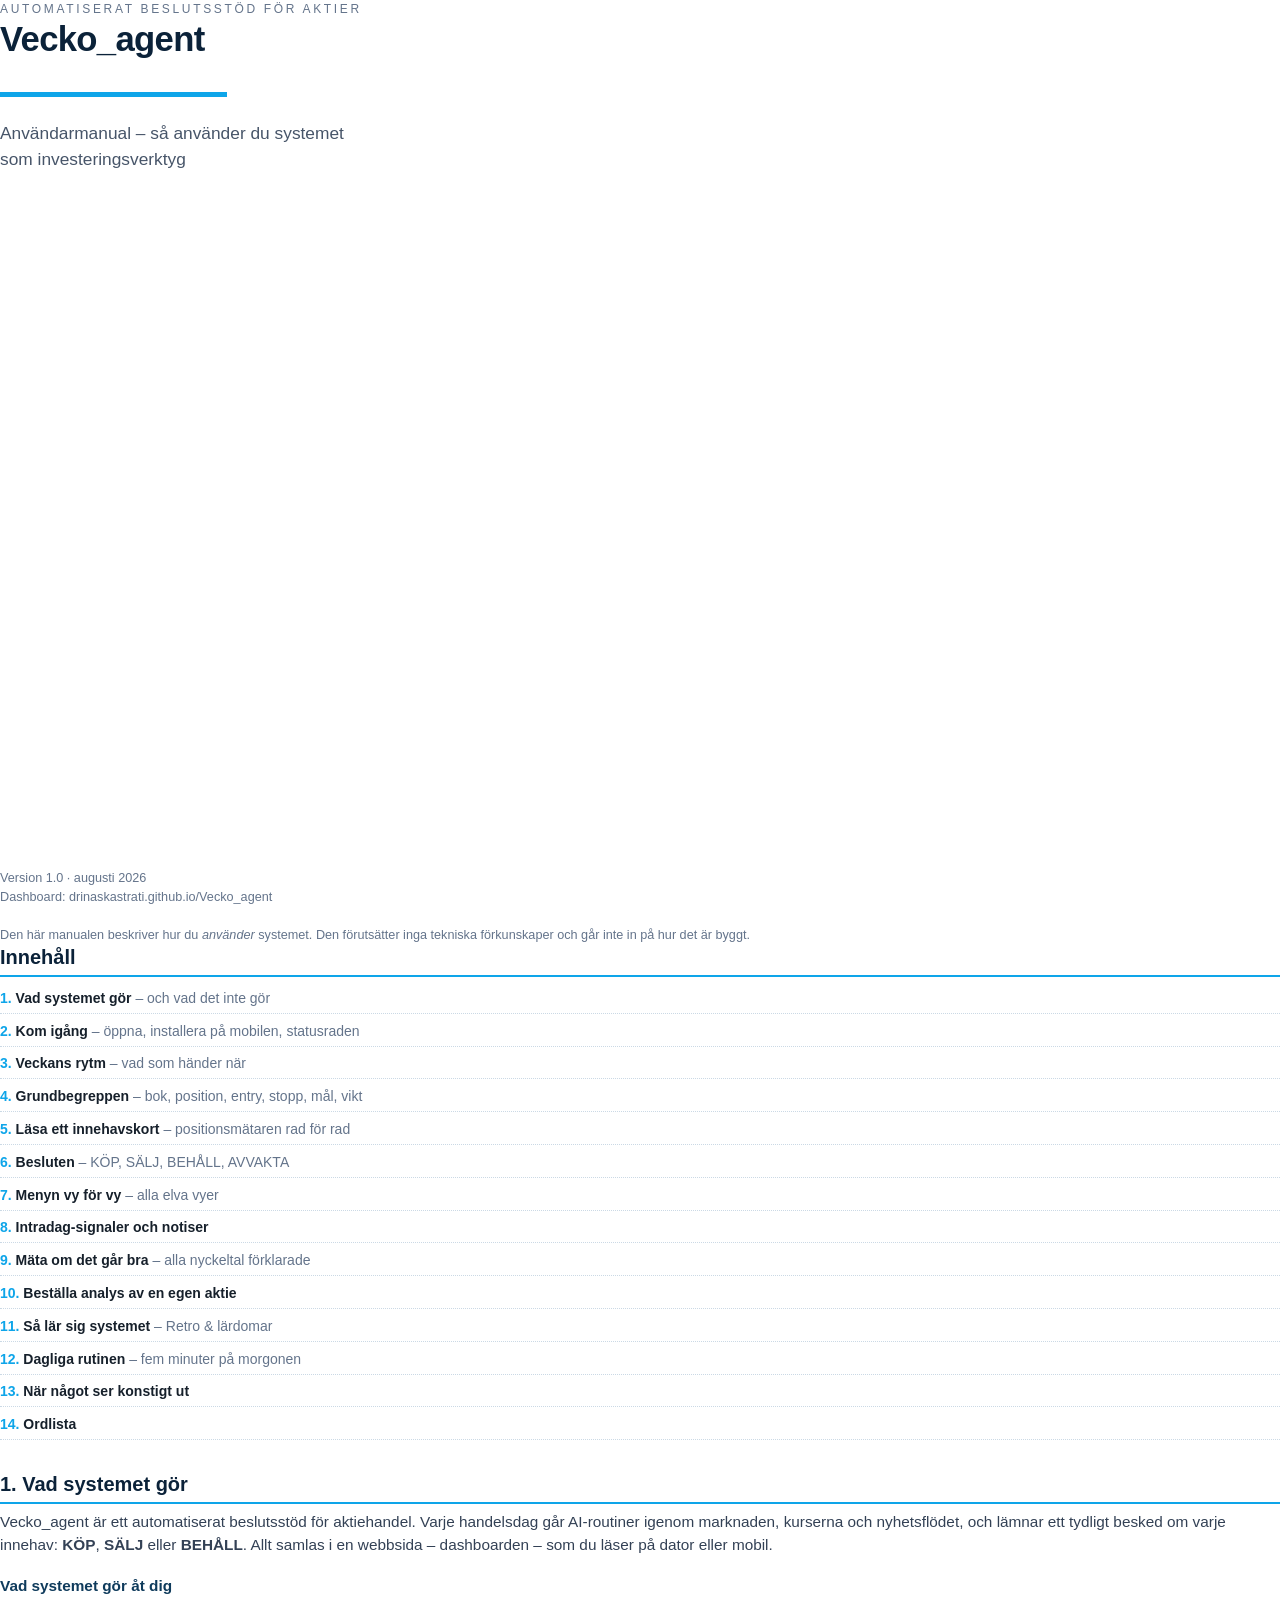
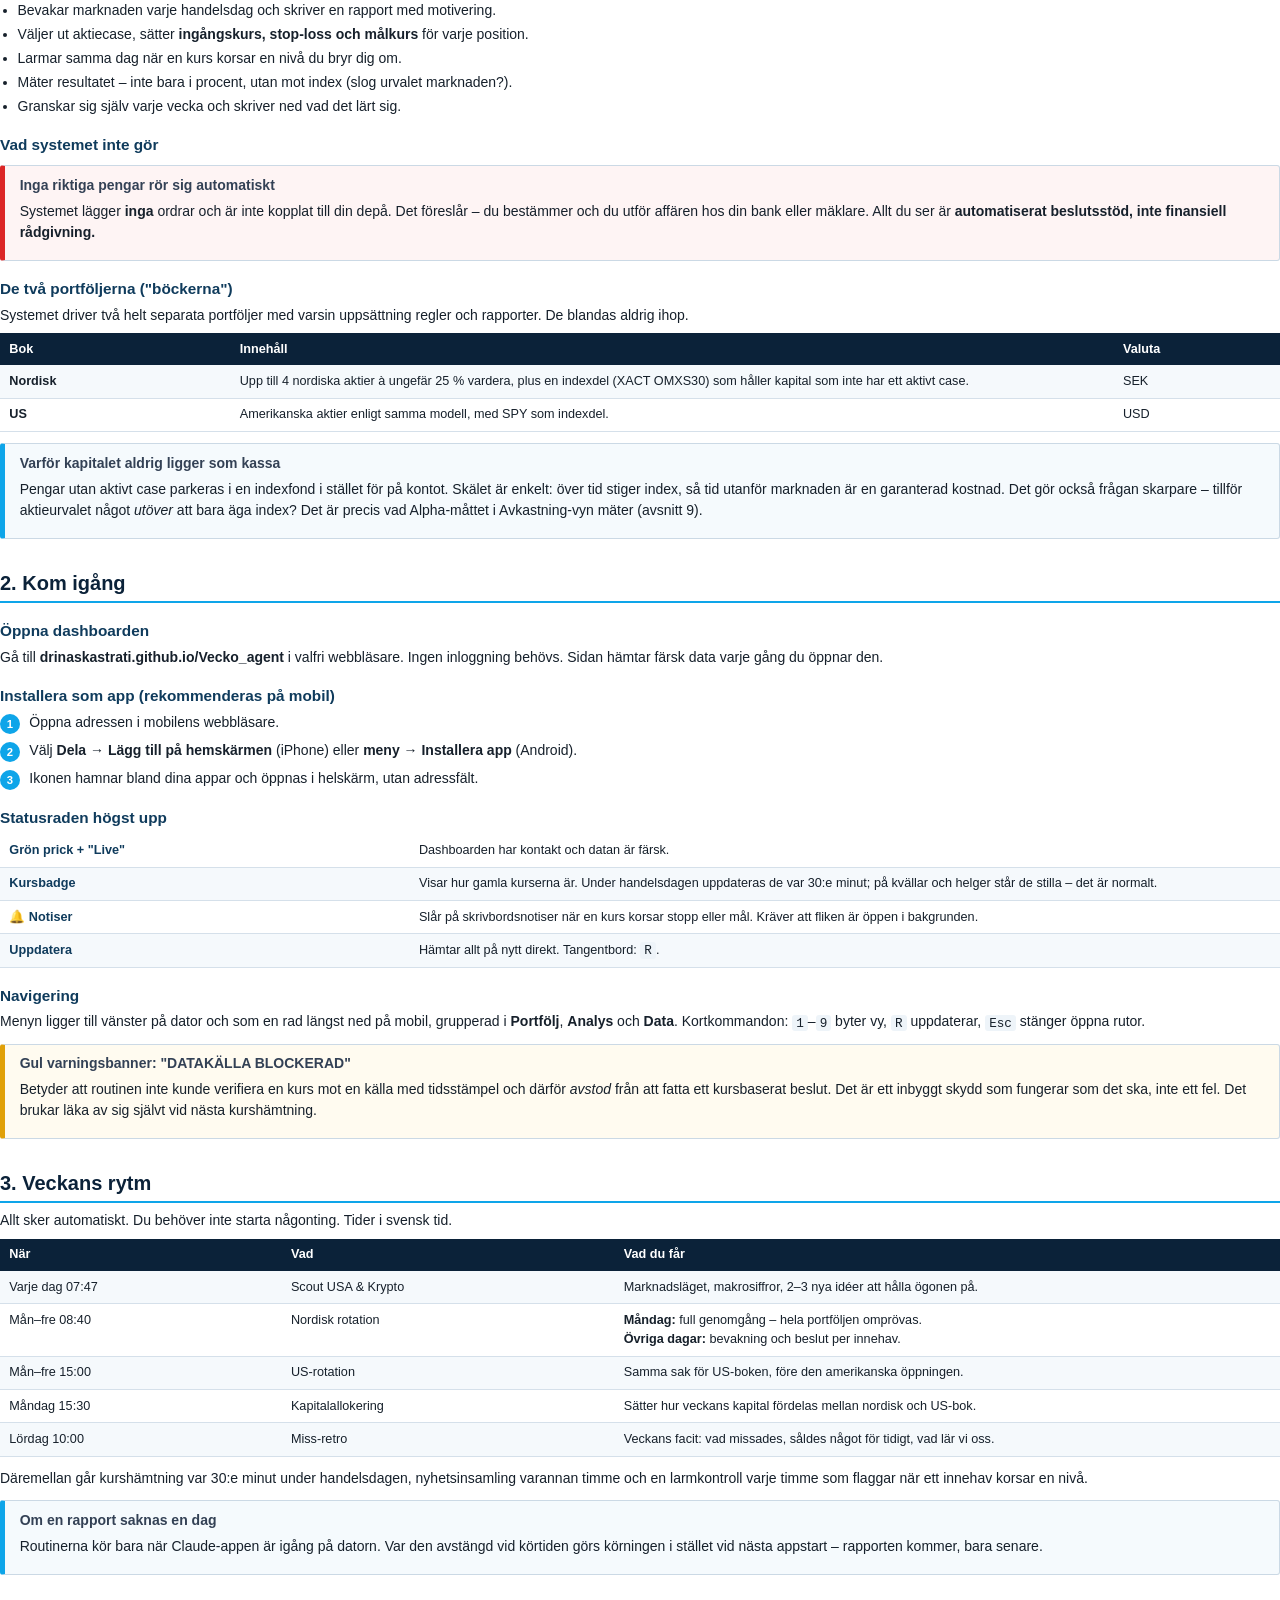
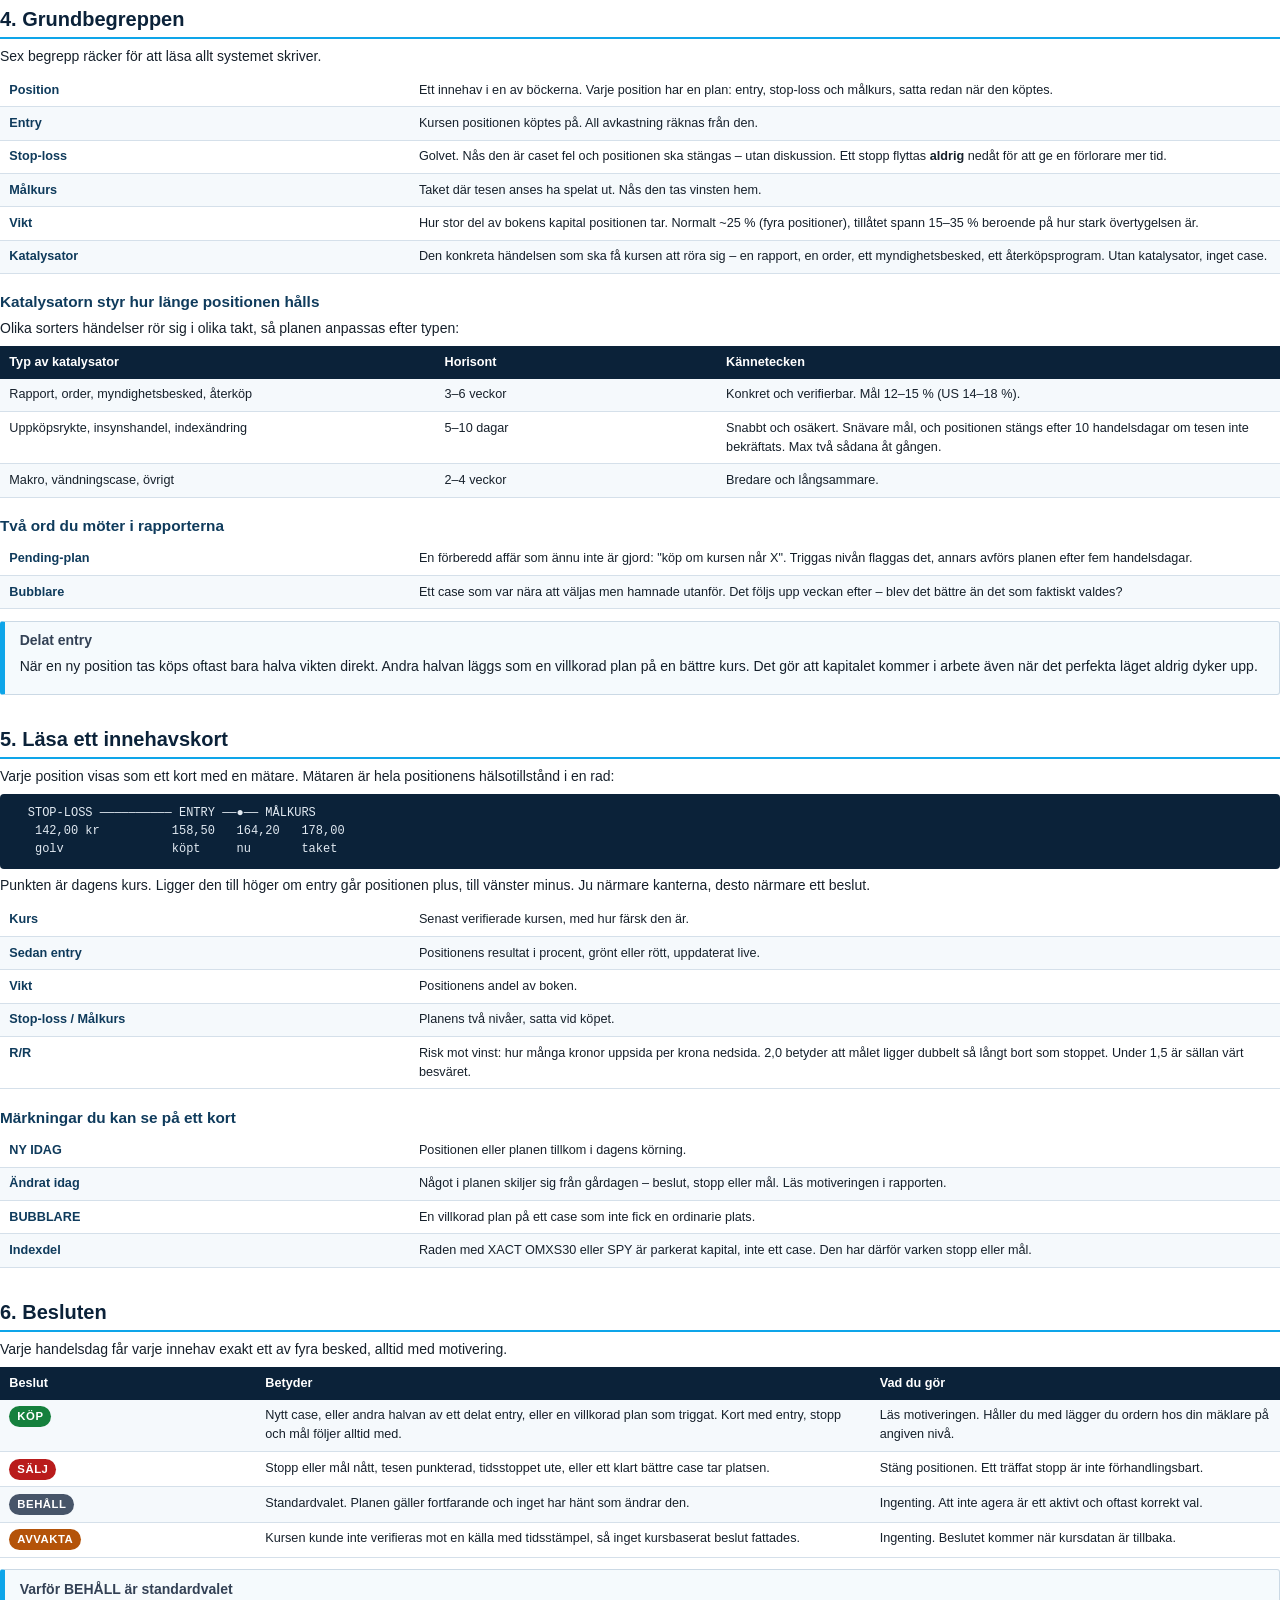
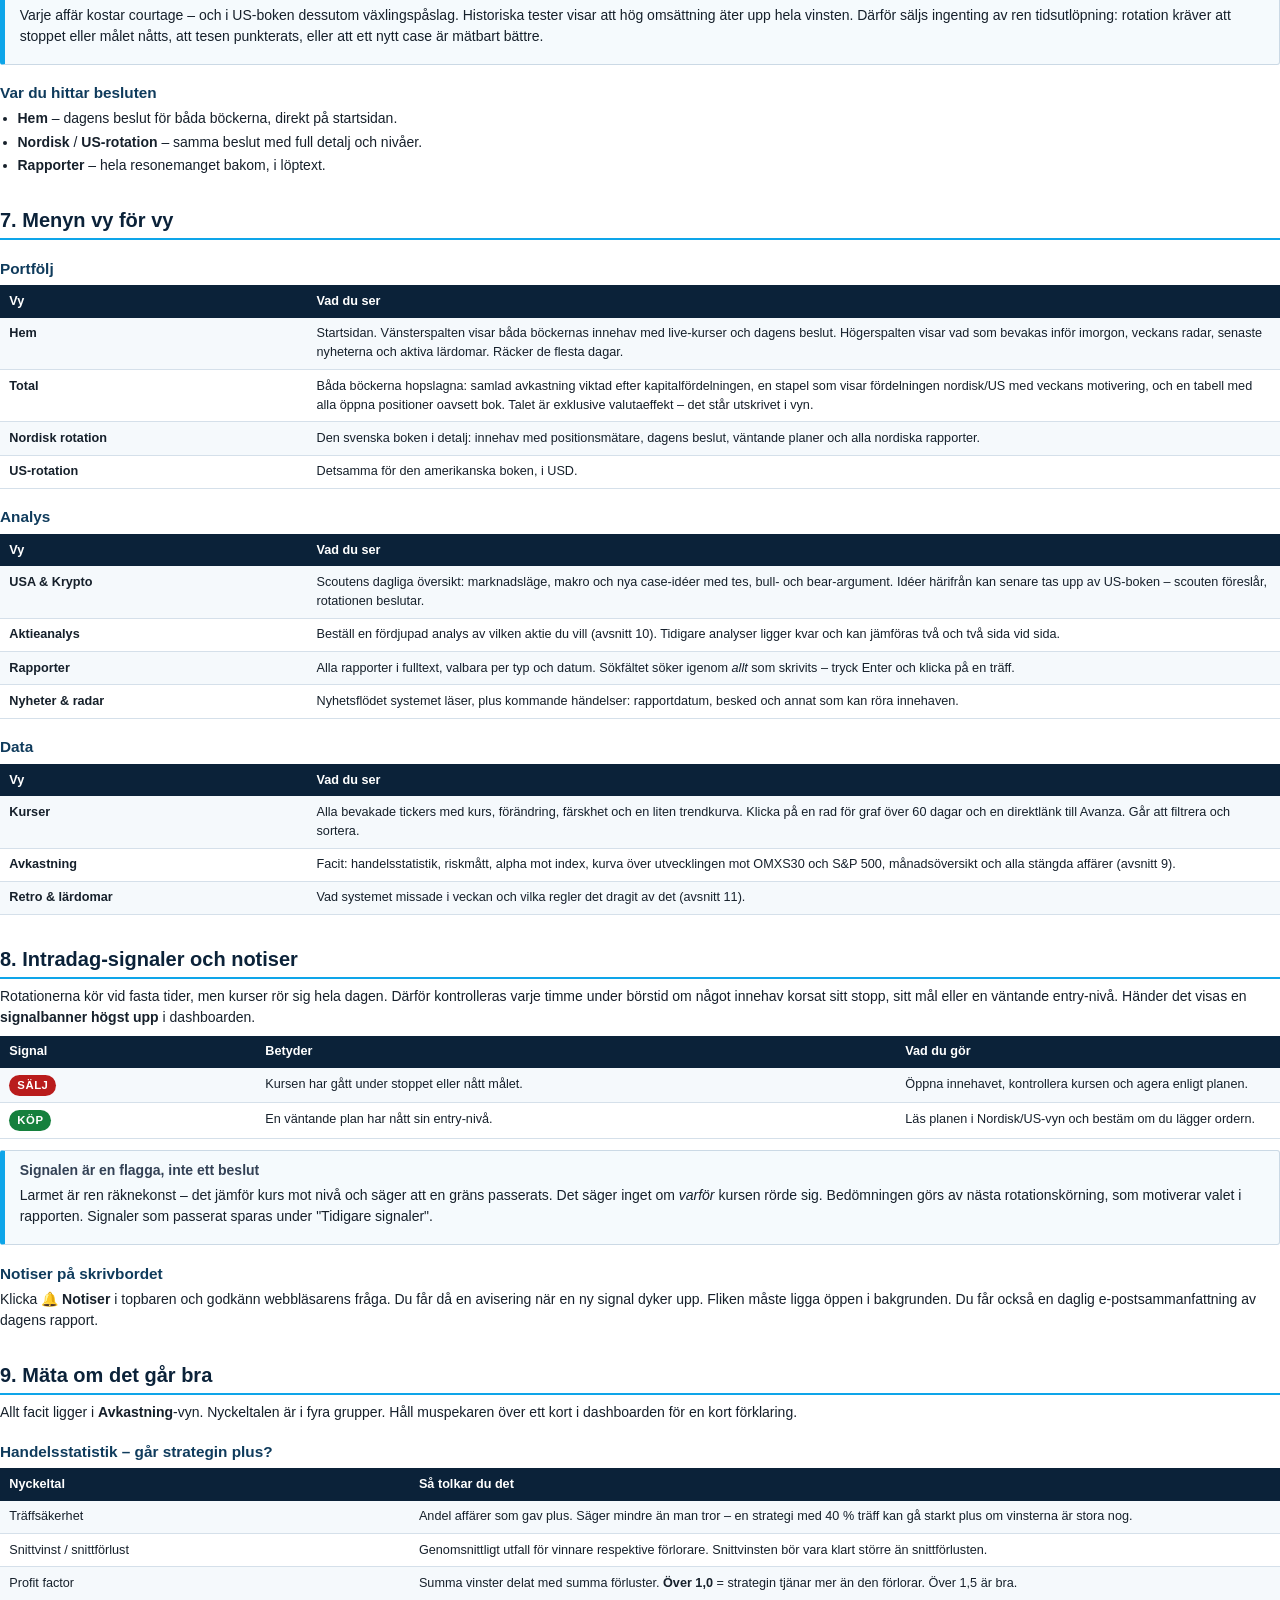
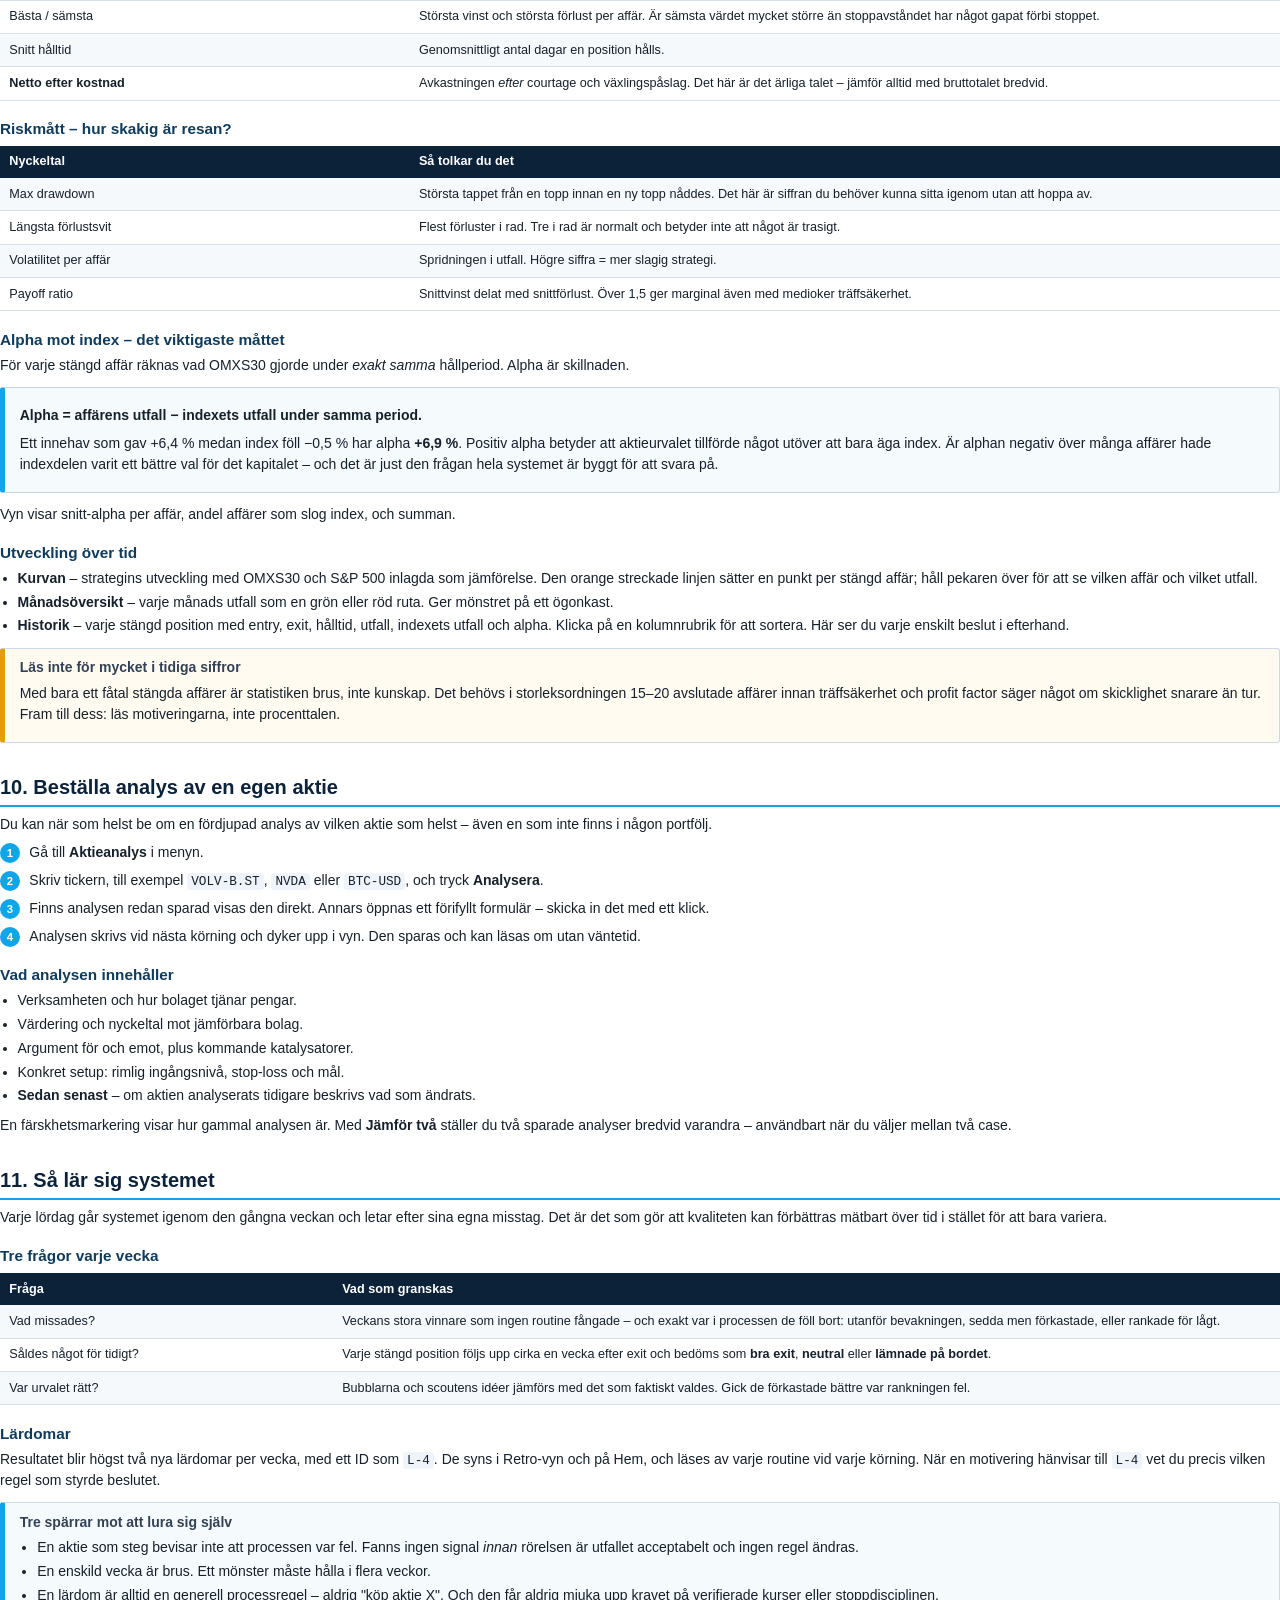
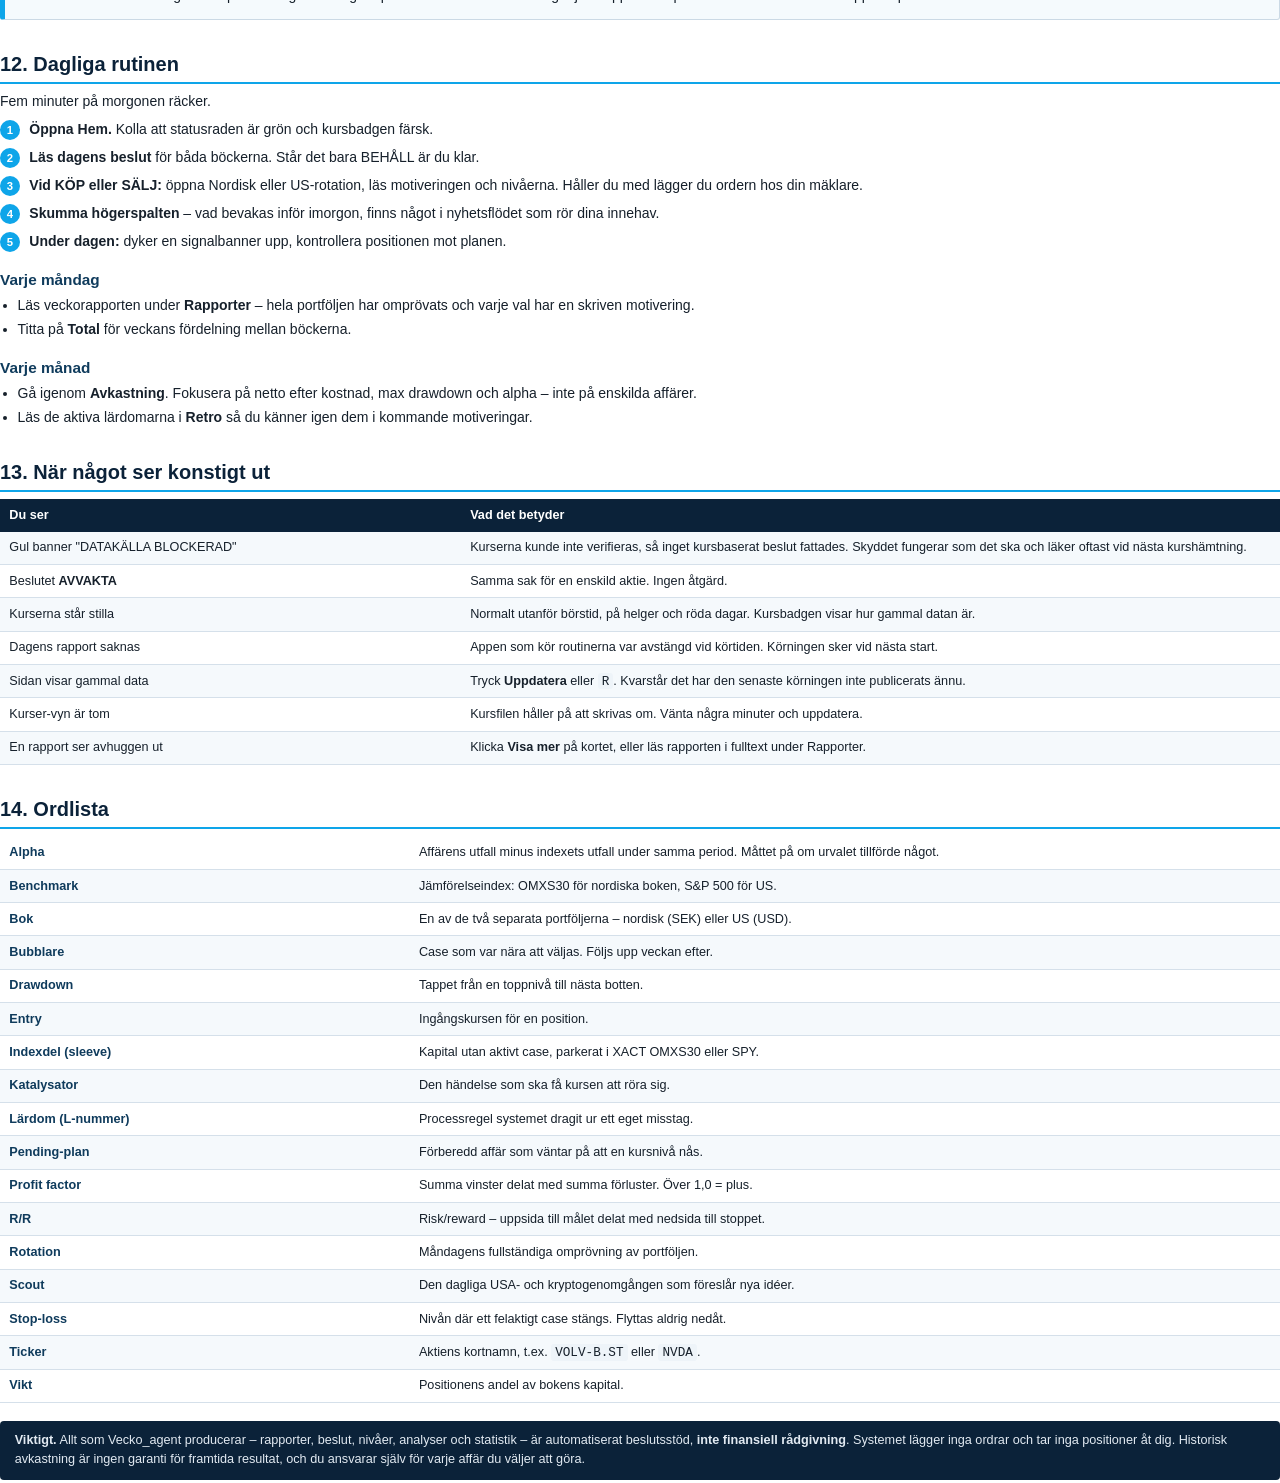
==== Anvandarmanual.html @ be5b5b2d "Uppdatering via Cowork 2026-08-02  0:34:40,43" ====
<!DOCTYPE html>
<html lang="sv">
<head>
<meta charset="utf-8"/>
<title>Vecko_agent – Användarmanual</title>
<style>
  @page { size: A4; margin: 18mm 16mm 16mm 16mm; }
  * { box-sizing: border-box; }
  html { -webkit-print-color-adjust: exact; print-color-adjust: exact; }
  body{
    font-family: "Segoe UI", "Helvetica Neue", Arial, sans-serif;
    font-size: 10.5pt; line-height: 1.5; color:#16202B; margin:0;
  }
  h1,h2,h3,h4{ color:#0B2239; line-height:1.25; margin:0 0 .35em; }
  h1{ font-size:26pt; letter-spacing:-.5pt; }
  h2{ font-size:15pt; margin-top:1.6em; padding-bottom:.25em; border-bottom:2px solid #0EA5E9; }
  h3{ font-size:11.5pt; margin-top:1.2em; color:#0F3B5C; }
  h4{ font-size:10.5pt; margin-top:1em; color:#334155; }
  p{ margin:.45em 0; }
  ul,ol{ margin:.4em 0 .6em; padding-left:1.25em; }
  li{ margin:.2em 0; }
  code{ font-family:"Consolas","SF Mono",monospace; font-size:9.5pt; background:#EEF4F9; padding:.5pt 3pt; border-radius:3px; }
  table{ width:100%; border-collapse:collapse; margin:.6em 0 .9em; font-size:9.5pt; }
  th,td{ text-align:left; vertical-align:top; padding:5pt 7pt; border-bottom:.6pt solid #D5E0EA; }
  th{ background:#0B2239; color:#fff; font-weight:600; border-bottom:none; }
  tbody tr:nth-child(even){ background:#F5F9FC; }
  .lead{ font-size:11.5pt; color:#334155; }
  .brk{ page-break-before: always; }
  h2,h3,h4{ page-break-after: avoid; }
  table,ul,ol,.box,.card{ page-break-inside: avoid; }
  .box{ border:.8pt solid #CBD9E5; border-left:4pt solid #0EA5E9; background:#F5FAFD;
        padding:8pt 11pt; margin:.8em 0; border-radius:3px; }
  .box.warn{ border-left-color:#E0A008; background:#FFFBF0; }
  .box.stop{ border-left-color:#DC2626; background:#FEF4F4; }
  .box h4{ margin-top:0; }
  .tag{ display:inline-block; font-size:8.5pt; font-weight:700; letter-spacing:.4pt;
        padding:1.5pt 6pt; border-radius:9pt; color:#fff; }
  .t-buy{ background:#15803D; } .t-sell{ background:#B91C1C; }
  .t-hold{ background:#475569; } .t-wait{ background:#B45309; }
  .cover{ height:250mm; display:flex; flex-direction:column; justify-content:center; }
  .cover .rule{ width:60mm; height:4pt; background:#0EA5E9; margin:14pt 0 18pt; }
  .cover .sub{ font-size:13pt; color:#475569; }
  .cover .meta{ margin-top:auto; font-size:9.5pt; color:#64748B; }
  .toc ol{ list-style:none; padding-left:0; counter-reset:sec; }
  .toc li{ counter-increment:sec; padding:3pt 0; border-bottom:.5pt dotted #CBD9E5; }
  .toc li::before{ content:counter(sec) ". "; color:#0EA5E9; font-weight:700; }
  .toc .desc{ color:#64748B; }
  .meter{ font-family:"Consolas",monospace; font-size:9pt; background:#0B2239; color:#E2EAF2;
          padding:8pt 10pt; border-radius:4px; white-space:pre; overflow:hidden; }
  .kv td:first-child{ width:32%; font-weight:600; color:#0F3B5C; }
  .small{ font-size:9pt; color:#64748B; }
  .disc{ margin-top:1.4em; padding:8pt 11pt; background:#0B2239; color:#E2EAF2; border-radius:4px; font-size:9.5pt; }
  .steps{ counter-reset:st; list-style:none; padding-left:0; }
  .steps li{ counter-increment:st; position:relative; padding-left:22pt; margin:.5em 0; }
  .steps li::before{ content:counter(st); position:absolute; left:0; top:1pt;
        width:15pt; height:15pt; border-radius:50%; background:#0EA5E9; color:#fff;
        font-size:8.5pt; font-weight:700; text-align:center; line-height:15pt; }
</style>
</head>
<body>

<section class="cover">
  <div class="small" style="letter-spacing:2pt;text-transform:uppercase">Automatiserat beslutsstöd för aktier</div>
  <h1>Vecko_agent</h1>
  <div class="rule"></div>
  <div class="sub">Användarmanual – så använder du systemet<br/>som investeringsverktyg</div>
  <div class="meta">
    Version 1.0 · augusti 2026<br/>
    Dashboard: drinaskastrati.github.io/Vecko_agent<br/><br/>
    Den här manualen beskriver hur du <em>använder</em> systemet. Den förutsätter inga
    tekniska förkunskaper och går inte in på hur det är byggt.
  </div>
</section>

<section class="brk toc">
<h2 style="margin-top:0">Innehåll</h2>
<ol>
  <li><b>Vad systemet gör</b> <span class="desc">– och vad det inte gör</span></li>
  <li><b>Kom igång</b> <span class="desc">– öppna, installera på mobilen, statusraden</span></li>
  <li><b>Veckans rytm</b> <span class="desc">– vad som händer när</span></li>
  <li><b>Grundbegreppen</b> <span class="desc">– bok, position, entry, stopp, mål, vikt</span></li>
  <li><b>Läsa ett innehavskort</b> <span class="desc">– positionsmätaren rad för rad</span></li>
  <li><b>Besluten</b> <span class="desc">– KÖP, SÄLJ, BEHÅLL, AVVAKTA</span></li>
  <li><b>Menyn vy för vy</b> <span class="desc">– alla elva vyer</span></li>
  <li><b>Intradag-signaler och notiser</b></li>
  <li><b>Mäta om det går bra</b> <span class="desc">– alla nyckeltal förklarade</span></li>
  <li><b>Beställa analys av en egen aktie</b></li>
  <li><b>Så lär sig systemet</b> <span class="desc">– Retro &amp; lärdomar</span></li>
  <li><b>Dagliga rutinen</b> <span class="desc">– fem minuter på morgonen</span></li>
  <li><b>När något ser konstigt ut</b></li>
  <li><b>Ordlista</b></li>
</ol>
</section>

<section class="brk">
<h2>1. Vad systemet gör</h2>

<p class="lead">Vecko_agent är ett automatiserat beslutsstöd för aktiehandel. Varje handelsdag
går AI-routiner igenom marknaden, kurserna och nyhetsflödet, och lämnar ett tydligt besked om
varje innehav: <b>KÖP</b>, <b>SÄLJ</b> eller <b>BEHÅLL</b>. Allt samlas i en webbsida –
dashboarden – som du läser på dator eller mobil.</p>

<h3>Vad systemet gör åt dig</h3>
<ul>
  <li>Bevakar marknaden varje handelsdag och skriver en rapport med motivering.</li>
  <li>Väljer ut aktiecase, sätter <b>ingångskurs, stop-loss och målkurs</b> för varje position.</li>
  <li>Larmar samma dag när en kurs korsar en nivå du bryr dig om.</li>
  <li>Mäter resultatet – inte bara i procent, utan mot index (slog urvalet marknaden?).</li>
  <li>Granskar sig själv varje vecka och skriver ned vad det lärt sig.</li>
</ul>

<h3>Vad systemet inte gör</h3>
<div class="box stop">
<h4>Inga riktiga pengar rör sig automatiskt</h4>
<p>Systemet lägger <b>inga</b> ordrar och är inte kopplat till din depå. Det föreslår – du
bestämmer och du utför affären hos din bank eller mäklare. Allt du ser är
<b>automatiserat beslutsstöd, inte finansiell rådgivning.</b></p>
</div>

<h3>De två portföljerna ("böckerna")</h3>
<p>Systemet driver två helt separata portföljer med varsin uppsättning regler och rapporter.
De blandas aldrig ihop.</p>

<table>
<tr><th style="width:18%">Bok</th><th>Innehåll</th><th style="width:13%">Valuta</th></tr>
<tr><td><b>Nordisk</b></td><td>Upp till 4 nordiska aktier à ungefär 25 % vardera, plus en indexdel
  (XACT&nbsp;OMXS30) som håller kapital som inte har ett aktivt case.</td><td>SEK</td></tr>
<tr><td><b>US</b></td><td>Amerikanska aktier enligt samma modell, med SPY som indexdel.</td><td>USD</td></tr>
</table>

<div class="box">
<h4>Varför kapitalet aldrig ligger som kassa</h4>
<p>Pengar utan aktivt case parkeras i en indexfond i stället för på kontot. Skälet är enkelt:
över tid stiger index, så tid utanför marknaden är en garanterad kostnad. Det gör också frågan
skarpare – tillför aktieurvalet något <em>utöver</em> att bara äga index? Det är precis vad
Alpha-måttet i Avkastning-vyn mäter (avsnitt 9).</p>
</div>
</section>

<section class="brk">
<h2>2. Kom igång</h2>

<h3>Öppna dashboarden</h3>
<p>Gå till <b>drinaskastrati.github.io/Vecko_agent</b> i valfri webbläsare. Ingen inloggning
behövs. Sidan hämtar färsk data varje gång du öppnar den.</p>

<h3>Installera som app (rekommenderas på mobil)</h3>
<ol class="steps">
  <li>Öppna adressen i mobilens webbläsare.</li>
  <li>Välj <b>Dela → Lägg till på hemskärmen</b> (iPhone) eller <b>meny → Installera app</b> (Android).</li>
  <li>Ikonen hamnar bland dina appar och öppnas i helskärm, utan adressfält.</li>
</ol>

<h3>Statusraden högst upp</h3>
<table class="kv">
<tr><td>Grön prick + "Live"</td><td>Dashboarden har kontakt och datan är färsk.</td></tr>
<tr><td>Kursbadge</td><td>Visar hur gamla kurserna är. Under handelsdagen uppdateras de var
  30:e minut; på kvällar och helger står de stilla – det är normalt.</td></tr>
<tr><td><b>🔔 Notiser</b></td><td>Slår på skrivbordsnotiser när en kurs korsar stopp eller mål.
  Kräver att fliken är öppen i bakgrunden.</td></tr>
<tr><td><b>Uppdatera</b></td><td>Hämtar allt på nytt direkt. Tangentbord: <code>R</code>.</td></tr>
</table>

<h3>Navigering</h3>
<p>Menyn ligger till vänster på dator och som en rad längst ned på mobil, grupperad i
<b>Portfölj</b>, <b>Analys</b> och <b>Data</b>. Kortkommandon: <code>1</code>–<code>9</code>
byter vy, <code>R</code> uppdaterar, <code>Esc</code> stänger öppna rutor.</p>

<div class="box warn">
<h4>Gul varningsbanner: "DATAKÄLLA BLOCKERAD"</h4>
<p>Betyder att routinen inte kunde verifiera en kurs mot en källa med tidsstämpel och därför
<em>avstod</em> från att fatta ett kursbaserat beslut. Det är ett inbyggt skydd som fungerar
som det ska, inte ett fel. Det brukar läka av sig självt vid nästa kurshämtning.</p>
</div>
</section>

<section class="brk">
<h2>3. Veckans rytm</h2>

<p>Allt sker automatiskt. Du behöver inte starta någonting. Tider i svensk tid.</p>

<table>
<tr><th style="width:22%">När</th><th style="width:26%">Vad</th><th>Vad du får</th></tr>
<tr><td>Varje dag 07:47</td><td>Scout USA &amp; Krypto</td>
  <td>Marknadsläget, makrosiffror, 2–3 nya idéer att hålla ögonen på.</td></tr>
<tr><td>Mån–fre 08:40</td><td>Nordisk rotation</td>
  <td><b>Måndag:</b> full genomgång – hela portföljen omprövas.<br/>
      <b>Övriga dagar:</b> bevakning och beslut per innehav.</td></tr>
<tr><td>Mån–fre 15:00</td><td>US-rotation</td>
  <td>Samma sak för US-boken, före den amerikanska öppningen.</td></tr>
<tr><td>Måndag 15:30</td><td>Kapitalallokering</td>
  <td>Sätter hur veckans kapital fördelas mellan nordisk och US-bok.</td></tr>
<tr><td>Lördag 10:00</td><td>Miss-retro</td>
  <td>Veckans facit: vad missades, såldes något för tidigt, vad lär vi oss.</td></tr>
</table>

<p>Däremellan går kurshämtning var 30:e minut under handelsdagen, nyhetsinsamling varannan
timme och en larmkontroll varje timme som flaggar när ett innehav korsar en nivå.</p>

<div class="box">
<h4>Om en rapport saknas en dag</h4>
<p>Routinerna kör bara när Claude-appen är igång på datorn. Var den avstängd vid körtiden görs
körningen i stället vid nästa appstart – rapporten kommer, bara senare.</p>
</div>
</section>

<section class="brk">
<h2>4. Grundbegreppen</h2>

<p>Sex begrepp räcker för att läsa allt systemet skriver.</p>

<table class="kv">
<tr><td>Position</td><td>Ett innehav i en av böckerna. Varje position har en plan: entry, stop-loss
  och målkurs, satta redan när den köptes.</td></tr>
<tr><td>Entry</td><td>Kursen positionen köptes på. All avkastning räknas från den.</td></tr>
<tr><td>Stop-loss</td><td>Golvet. Nås den är caset fel och positionen ska stängas – utan
  diskussion. Ett stopp flyttas <b>aldrig</b> nedåt för att ge en förlorare mer tid.</td></tr>
<tr><td>Målkurs</td><td>Taket där tesen anses ha spelat ut. Nås den tas vinsten hem.</td></tr>
<tr><td>Vikt</td><td>Hur stor del av bokens kapital positionen tar. Normalt ~25 % (fyra
  positioner), tillåtet spann 15–35 % beroende på hur stark övertygelsen är.</td></tr>
<tr><td>Katalysator</td><td>Den konkreta händelsen som ska få kursen att röra sig – en rapport,
  en order, ett myndighetsbesked, ett återköpsprogram. Utan katalysator, inget case.</td></tr>
</table>

<h3>Katalysatorn styr hur länge positionen hålls</h3>
<p>Olika sorters händelser rör sig i olika takt, så planen anpassas efter typen:</p>

<table>
<tr><th style="width:34%">Typ av katalysator</th><th style="width:22%">Horisont</th><th>Kännetecken</th></tr>
<tr><td>Rapport, order, myndighetsbesked, återköp</td><td>3–6 veckor</td>
  <td>Konkret och verifierbar. Mål 12–15 % (US 14–18 %).</td></tr>
<tr><td>Uppköpsrykte, insynshandel, indexändring</td><td>5–10 dagar</td>
  <td>Snabbt och osäkert. Snävare mål, och positionen stängs efter 10 handelsdagar om tesen
      inte bekräftats. Max två sådana åt gången.</td></tr>
<tr><td>Makro, vändningscase, övrigt</td><td>2–4 veckor</td>
  <td>Bredare och långsammare.</td></tr>
</table>

<h3>Två ord du möter i rapporterna</h3>
<table class="kv">
<tr><td>Pending-plan</td><td>En förberedd affär som ännu inte är gjord: "köp om kursen når X".
  Triggas nivån flaggas det, annars avförs planen efter fem handelsdagar.</td></tr>
<tr><td>Bubblare</td><td>Ett case som var nära att väljas men hamnade utanför. Det följs upp
  veckan efter – blev det bättre än det som faktiskt valdes?</td></tr>
</table>

<div class="box">
<h4>Delat entry</h4>
<p>När en ny position tas köps oftast bara halva vikten direkt. Andra halvan läggs som en
villkorad plan på en bättre kurs. Det gör att kapitalet kommer i arbete även när det perfekta
läget aldrig dyker upp.</p>
</div>
</section>

<section class="brk">
<h2>5. Läsa ett innehavskort</h2>

<p>Varje position visas som ett kort med en mätare. Mätaren är hela positionens hälsotillstånd
i en rad:</p>

<div class="meter">  STOP-LOSS ────────── ENTRY ──●── MÅLKURS
   142,00 kr          158,50   164,20   178,00
   golv               köpt     nu       taket</div>

<p>Punkten är dagens kurs. Ligger den till höger om entry går positionen plus, till vänster
minus. Ju närmare kanterna, desto närmare ett beslut.</p>

<table class="kv">
<tr><td>Kurs</td><td>Senast verifierade kursen, med hur färsk den är.</td></tr>
<tr><td>Sedan entry</td><td>Positionens resultat i procent, grönt eller rött, uppdaterat live.</td></tr>
<tr><td>Vikt</td><td>Positionens andel av boken.</td></tr>
<tr><td>Stop-loss / Målkurs</td><td>Planens två nivåer, satta vid köpet.</td></tr>
<tr><td>R/R</td><td>Risk mot vinst: hur många kronor uppsida per krona nedsida. 2,0 betyder att
  målet ligger dubbelt så långt bort som stoppet. Under 1,5 är sällan värt besväret.</td></tr>
</table>

<h3>Märkningar du kan se på ett kort</h3>
<table class="kv">
<tr><td><b>NY IDAG</b></td><td>Positionen eller planen tillkom i dagens körning.</td></tr>
<tr><td><b>Ändrat idag</b></td><td>Något i planen skiljer sig från gårdagen – beslut, stopp eller
  mål. Läs motiveringen i rapporten.</td></tr>
<tr><td><b>BUBBLARE</b></td><td>En villkorad plan på ett case som inte fick en ordinarie plats.</td></tr>
<tr><td>Indexdel</td><td>Raden med XACT&nbsp;OMXS30 eller SPY är parkerat kapital, inte ett case.
  Den har därför varken stopp eller mål.</td></tr>
</table>
</section>

<section class="brk">
<h2>6. Besluten</h2>

<p>Varje handelsdag får varje innehav exakt ett av fyra besked, alltid med motivering.</p>

<table>
<tr><th style="width:20%">Beslut</th><th>Betyder</th><th style="width:32%">Vad du gör</th></tr>
<tr><td><span class="tag t-buy">KÖP</span></td>
  <td>Nytt case, eller andra halvan av ett delat entry, eller en villkorad plan som triggat.
      Kort med entry, stopp och mål följer alltid med.</td>
  <td>Läs motiveringen. Håller du med lägger du ordern hos din mäklare på angiven nivå.</td></tr>
<tr><td><span class="tag t-sell">SÄLJ</span></td>
  <td>Stopp eller mål nått, tesen punkterad, tidsstoppet ute, eller ett klart bättre case tar
      platsen.</td>
  <td>Stäng positionen. Ett träffat stopp är inte förhandlingsbart.</td></tr>
<tr><td><span class="tag t-hold">BEHÅLL</span></td>
  <td>Standardvalet. Planen gäller fortfarande och inget har hänt som ändrar den.</td>
  <td>Ingenting. Att inte agera är ett aktivt och oftast korrekt val.</td></tr>
<tr><td><span class="tag t-wait">AVVAKTA</span></td>
  <td>Kursen kunde inte verifieras mot en källa med tidsstämpel, så inget kursbaserat beslut
      fattades.</td>
  <td>Ingenting. Beslutet kommer när kursdatan är tillbaka.</td></tr>
</table>

<div class="box">
<h4>Varför BEHÅLL är standardvalet</h4>
<p>Varje affär kostar courtage – och i US-boken dessutom växlingspåslag. Historiska tester visar
att hög omsättning äter upp hela vinsten. Därför säljs ingenting av ren tidsutlöpning: rotation
kräver att stoppet eller målet nåtts, att tesen punkterats, eller att ett nytt case är
mätbart bättre.</p>
</div>

<h3>Var du hittar besluten</h3>
<ul>
  <li><b>Hem</b> – dagens beslut för båda böckerna, direkt på startsidan.</li>
  <li><b>Nordisk</b> / <b>US-rotation</b> – samma beslut med full detalj och nivåer.</li>
  <li><b>Rapporter</b> – hela resonemanget bakom, i löptext.</li>
</ul>
</section>

<section class="brk">
<h2>7. Menyn vy för vy</h2>

<h3>Portfölj</h3>
<table>
<tr><th style="width:24%">Vy</th><th>Vad du ser</th></tr>
<tr><td><b>Hem</b></td><td>Startsidan. Vänsterspalten visar båda böckernas innehav med live-kurser
  och dagens beslut. Högerspalten visar vad som bevakas inför imorgon, veckans radar, senaste
  nyheterna och aktiva lärdomar. Räcker de flesta dagar.</td></tr>
<tr><td><b>Total</b></td><td>Båda böckerna hopslagna: samlad avkastning viktad efter
  kapitalfördelningen, en stapel som visar fördelningen nordisk/US med veckans motivering, och en
  tabell med alla öppna positioner oavsett bok. Talet är exklusive valutaeffekt – det står
  utskrivet i vyn.</td></tr>
<tr><td><b>Nordisk rotation</b></td><td>Den svenska boken i detalj: innehav med positionsmätare,
  dagens beslut, väntande planer och alla nordiska rapporter.</td></tr>
<tr><td><b>US-rotation</b></td><td>Detsamma för den amerikanska boken, i USD.</td></tr>
</table>

<h3>Analys</h3>
<table>
<tr><th style="width:24%">Vy</th><th>Vad du ser</th></tr>
<tr><td><b>USA &amp; Krypto</b></td><td>Scoutens dagliga översikt: marknadsläge, makro och nya
  case-idéer med tes, bull- och bear-argument. Idéer härifrån kan senare tas upp av US-boken –
  scouten föreslår, rotationen beslutar.</td></tr>
<tr><td><b>Aktieanalys</b></td><td>Beställ en fördjupad analys av vilken aktie du vill (avsnitt 10).
  Tidigare analyser ligger kvar och kan jämföras två och två sida vid sida.</td></tr>
<tr><td><b>Rapporter</b></td><td>Alla rapporter i fulltext, valbara per typ och datum. Sökfältet
  söker igenom <em>allt</em> som skrivits – tryck Enter och klicka på en träff.</td></tr>
<tr><td><b>Nyheter &amp; radar</b></td><td>Nyhetsflödet systemet läser, plus kommande händelser:
  rapportdatum, besked och annat som kan röra innehaven.</td></tr>
</table>

<h3>Data</h3>
<table>
<tr><th style="width:24%">Vy</th><th>Vad du ser</th></tr>
<tr><td><b>Kurser</b></td><td>Alla bevakade tickers med kurs, förändring, färskhet och en liten
  trendkurva. Klicka på en rad för graf över 60 dagar och en direktlänk till Avanza. Går att
  filtrera och sortera.</td></tr>
<tr><td><b>Avkastning</b></td><td>Facit: handelsstatistik, riskmått, alpha mot index, kurva över
  utvecklingen mot OMXS30 och S&amp;P 500, månadsöversikt och alla stängda affärer (avsnitt 9).</td></tr>
<tr><td><b>Retro &amp; lärdomar</b></td><td>Vad systemet missade i veckan och vilka regler det dragit
  av det (avsnitt 11).</td></tr>
</table>
</section>

<section class="brk">
<h2>8. Intradag-signaler och notiser</h2>

<p>Rotationerna kör vid fasta tider, men kurser rör sig hela dagen. Därför kontrolleras varje
timme under börstid om något innehav korsat sitt stopp, sitt mål eller en väntande entry-nivå.
Händer det visas en <b>signalbanner högst upp</b> i dashboarden.</p>

<table>
<tr><th style="width:20%">Signal</th><th>Betyder</th><th style="width:30%">Vad du gör</th></tr>
<tr><td><span class="tag t-sell">SÄLJ</span></td><td>Kursen har gått under stoppet eller nått
  målet.</td><td>Öppna innehavet, kontrollera kursen och agera enligt planen.</td></tr>
<tr><td><span class="tag t-buy">KÖP</span></td><td>En väntande plan har nått sin entry-nivå.</td>
  <td>Läs planen i Nordisk/US-vyn och bestäm om du lägger ordern.</td></tr>
</table>

<div class="box">
<h4>Signalen är en flagga, inte ett beslut</h4>
<p>Larmet är ren räknekonst – det jämför kurs mot nivå och säger att en gräns passerats. Det
säger inget om <em>varför</em> kursen rörde sig. Bedömningen görs av nästa rotationskörning, som
motiverar valet i rapporten. Signaler som passerat sparas under "Tidigare signaler".</p>
</div>

<h3>Notiser på skrivbordet</h3>
<p>Klicka <b>🔔 Notiser</b> i topbaren och godkänn webbläsarens fråga. Du får då en avisering när
en ny signal dyker upp. Fliken måste ligga öppen i bakgrunden. Du får också en daglig
e-postsammanfattning av dagens rapport.</p>
</section>

<section class="brk">
<h2>9. Mäta om det går bra</h2>

<p>Allt facit ligger i <b>Avkastning</b>-vyn. Nyckeltalen är i fyra grupper. Håll muspekaren över
ett kort i dashboarden för en kort förklaring.</p>

<h3>Handelsstatistik – går strategin plus?</h3>
<table>
<tr><th style="width:32%">Nyckeltal</th><th>Så tolkar du det</th></tr>
<tr><td>Träffsäkerhet</td><td>Andel affärer som gav plus. Säger mindre än man tror – en strategi med
  40 % träff kan gå starkt plus om vinsterna är stora nog.</td></tr>
<tr><td>Snittvinst / snittförlust</td><td>Genomsnittligt utfall för vinnare respektive förlorare.
  Snittvinsten bör vara klart större än snittförlusten.</td></tr>
<tr><td>Profit factor</td><td>Summa vinster delat med summa förluster. <b>Över 1,0</b> = strategin
  tjänar mer än den förlorar. Över 1,5 är bra.</td></tr>
<tr><td>Bästa / sämsta</td><td>Största vinst och största förlust per affär. Är sämsta värdet mycket
  större än stoppavståndet har något gapat förbi stoppet.</td></tr>
<tr><td>Snitt hålltid</td><td>Genomsnittligt antal dagar en position hålls.</td></tr>
<tr><td><b>Netto efter kostnad</b></td><td>Avkastningen <em>efter</em> courtage och växlingspåslag.
  Det här är det ärliga talet – jämför alltid med bruttotalet bredvid.</td></tr>
</table>

<h3>Riskmått – hur skakig är resan?</h3>
<table>
<tr><th style="width:32%">Nyckeltal</th><th>Så tolkar du det</th></tr>
<tr><td>Max drawdown</td><td>Största tappet från en topp innan en ny topp nåddes. Det här är siffran
  du behöver kunna sitta igenom utan att hoppa av.</td></tr>
<tr><td>Längsta förlustsvit</td><td>Flest förluster i rad. Tre i rad är normalt och betyder inte att
  något är trasigt.</td></tr>
<tr><td>Volatilitet per affär</td><td>Spridningen i utfall. Högre siffra = mer slagig strategi.</td></tr>
<tr><td>Payoff ratio</td><td>Snittvinst delat med snittförlust. Över 1,5 ger marginal även med
  medioker träffsäkerhet.</td></tr>
</table>

<h3>Alpha mot index – det viktigaste måttet</h3>
<p>För varje stängd affär räknas vad OMXS30 gjorde under <em>exakt samma</em> hållperiod. Alpha är
skillnaden.</p>
<div class="box">
<p><b>Alpha = affärens utfall − indexets utfall under samma period.</b></p>
<p>Ett innehav som gav +6,4 % medan index föll −0,5 % har alpha <b>+6,9 %</b>. Positiv alpha
betyder att aktieurvalet tillförde något utöver att bara äga index. Är alphan negativ över många
affärer hade indexdelen varit ett bättre val för det kapitalet – och det är just den frågan hela
systemet är byggt för att svara på.</p>
</div>
<p>Vyn visar snitt-alpha per affär, andel affärer som slog index, och summan.</p>

<h3>Utveckling över tid</h3>
<ul>
  <li><b>Kurvan</b> – strategins utveckling med OMXS30 och S&amp;P 500 inlagda som jämförelse.
    Den orange streckade linjen sätter en punkt per stängd affär; håll pekaren över för att se
    vilken affär och vilket utfall.</li>
  <li><b>Månadsöversikt</b> – varje månads utfall som en grön eller röd ruta. Ger mönstret på ett
    ögonkast.</li>
  <li><b>Historik</b> – varje stängd position med entry, exit, hålltid, utfall, indexets utfall och
    alpha. Klicka på en kolumnrubrik för att sortera. Här ser du varje enskilt beslut i efterhand.</li>
</ul>

<div class="box warn">
<h4>Läs inte för mycket i tidiga siffror</h4>
<p>Med bara ett fåtal stängda affärer är statistiken brus, inte kunskap. Det behövs i
storleksordningen 15–20 avslutade affärer innan träffsäkerhet och profit factor säger något om
skicklighet snarare än tur. Fram till dess: läs motiveringarna, inte procenttalen.</p>
</div>
</section>

<section class="brk">
<h2>10. Beställa analys av en egen aktie</h2>

<p>Du kan när som helst be om en fördjupad analys av vilken aktie som helst – även en som inte
finns i någon portfölj.</p>

<ol class="steps">
  <li>Gå till <b>Aktieanalys</b> i menyn.</li>
  <li>Skriv tickern, till exempel <code>VOLV-B.ST</code>, <code>NVDA</code> eller
      <code>BTC-USD</code>, och tryck <b>Analysera</b>.</li>
  <li>Finns analysen redan sparad visas den direkt. Annars öppnas ett förifyllt formulär – skicka
      in det med ett klick.</li>
  <li>Analysen skrivs vid nästa körning och dyker upp i vyn. Den sparas och kan läsas om utan
      väntetid.</li>
</ol>

<h3>Vad analysen innehåller</h3>
<ul>
  <li>Verksamheten och hur bolaget tjänar pengar.</li>
  <li>Värdering och nyckeltal mot jämförbara bolag.</li>
  <li>Argument för och emot, plus kommande katalysatorer.</li>
  <li>Konkret setup: rimlig ingångsnivå, stop-loss och mål.</li>
  <li><b>Sedan senast</b> – om aktien analyserats tidigare beskrivs vad som ändrats.</li>
</ul>

<p>En färskhetsmarkering visar hur gammal analysen är. Med <b>Jämför två</b> ställer du två
sparade analyser bredvid varandra – användbart när du väljer mellan två case.</p>
</section>

<section class="brk">
<h2>11. Så lär sig systemet</h2>

<p>Varje lördag går systemet igenom den gångna veckan och letar efter sina egna misstag. Det är
det som gör att kvaliteten kan förbättras mätbart över tid i stället för att bara variera.</p>

<h3>Tre frågor varje vecka</h3>
<table>
<tr><th style="width:26%">Fråga</th><th>Vad som granskas</th></tr>
<tr><td>Vad missades?</td><td>Veckans stora vinnare som ingen routine fångade – och exakt var i
  processen de föll bort: utanför bevakningen, sedda men förkastade, eller rankade för lågt.</td></tr>
<tr><td>Såldes något för tidigt?</td><td>Varje stängd position följs upp cirka en vecka efter
  exit och bedöms som <b>bra exit</b>, <b>neutral</b> eller <b>lämnade på bordet</b>.</td></tr>
<tr><td>Var urvalet rätt?</td><td>Bubblarna och scoutens idéer jämförs med det som faktiskt valdes.
  Gick de förkastade bättre var rankningen fel.</td></tr>
</table>

<h3>Lärdomar</h3>
<p>Resultatet blir högst två nya lärdomar per vecka, med ett ID som <code>L-4</code>. De syns i
Retro-vyn och på Hem, och läses av varje routine vid varje körning. När en motivering hänvisar
till <code>L-4</code> vet du precis vilken regel som styrde beslutet.</p>

<div class="box">
<h4>Tre spärrar mot att lura sig själv</h4>
<ul style="margin-bottom:0">
  <li>En aktie som steg bevisar inte att processen var fel. Fanns ingen signal <em>innan</em>
      rörelsen är utfallet acceptabelt och ingen regel ändras.</li>
  <li>En enskild vecka är brus. Ett mönster måste hålla i flera veckor.</li>
  <li>En lärdom är alltid en generell processregel – aldrig "köp aktie X". Och den får aldrig
      mjuka upp kravet på verifierade kurser eller stoppdisciplinen.</li>
</ul>
</div>
</section>

<section class="brk">
<h2>12. Dagliga rutinen</h2>

<p>Fem minuter på morgonen räcker.</p>

<ol class="steps">
  <li><b>Öppna Hem.</b> Kolla att statusraden är grön och kursbadgen färsk.</li>
  <li><b>Läs dagens beslut</b> för båda böckerna. Står det bara BEHÅLL är du klar.</li>
  <li><b>Vid KÖP eller SÄLJ:</b> öppna Nordisk eller US-rotation, läs motiveringen och nivåerna.
      Håller du med lägger du ordern hos din mäklare.</li>
  <li><b>Skumma högerspalten</b> – vad bevakas inför imorgon, finns något i nyhetsflödet som rör
      dina innehav.</li>
  <li><b>Under dagen:</b> dyker en signalbanner upp, kontrollera positionen mot planen.</li>
</ol>

<h3>Varje måndag</h3>
<ul>
  <li>Läs veckorapporten under <b>Rapporter</b> – hela portföljen har omprövats och varje val har
      en skriven motivering.</li>
  <li>Titta på <b>Total</b> för veckans fördelning mellan böckerna.</li>
</ul>

<h3>Varje månad</h3>
<ul>
  <li>Gå igenom <b>Avkastning</b>. Fokusera på netto efter kostnad, max drawdown och alpha –
      inte på enskilda affärer.</li>
  <li>Läs de aktiva lärdomarna i <b>Retro</b> så du känner igen dem i kommande motiveringar.</li>
</ul>
</section>

<section class="brk">
<h2>13. När något ser konstigt ut</h2>

<table>
<tr><th style="width:36%">Du ser</th><th>Vad det betyder</th></tr>
<tr><td>Gul banner "DATAKÄLLA BLOCKERAD"</td><td>Kurserna kunde inte verifieras, så inget
  kursbaserat beslut fattades. Skyddet fungerar som det ska och läker oftast vid nästa
  kurshämtning.</td></tr>
<tr><td>Beslutet <b>AVVAKTA</b></td><td>Samma sak för en enskild aktie. Ingen åtgärd.</td></tr>
<tr><td>Kurserna står stilla</td><td>Normalt utanför börstid, på helger och röda dagar.
  Kursbadgen visar hur gammal datan är.</td></tr>
<tr><td>Dagens rapport saknas</td><td>Appen som kör routinerna var avstängd vid körtiden.
  Körningen sker vid nästa start.</td></tr>
<tr><td>Sidan visar gammal data</td><td>Tryck <b>Uppdatera</b> eller <code>R</code>. Kvarstår det
  har den senaste körningen inte publicerats ännu.</td></tr>
<tr><td>Kurser-vyn är tom</td><td>Kursfilen håller på att skrivas om. Vänta några minuter och
  uppdatera.</td></tr>
<tr><td>En rapport ser avhuggen ut</td><td>Klicka <b>Visa mer</b> på kortet, eller läs rapporten i
  fulltext under Rapporter.</td></tr>
</table>
</section>

<section class="brk">
<h2>14. Ordlista</h2>

<table class="kv">
<tr><td>Alpha</td><td>Affärens utfall minus indexets utfall under samma period. Måttet på om
  urvalet tillförde något.</td></tr>
<tr><td>Benchmark</td><td>Jämförelseindex: OMXS30 för nordiska boken, S&amp;P 500 för US.</td></tr>
<tr><td>Bok</td><td>En av de två separata portföljerna – nordisk (SEK) eller US (USD).</td></tr>
<tr><td>Bubblare</td><td>Case som var nära att väljas. Följs upp veckan efter.</td></tr>
<tr><td>Drawdown</td><td>Tappet från en toppnivå till nästa botten.</td></tr>
<tr><td>Entry</td><td>Ingångskursen för en position.</td></tr>
<tr><td>Indexdel (sleeve)</td><td>Kapital utan aktivt case, parkerat i XACT&nbsp;OMXS30 eller SPY.</td></tr>
<tr><td>Katalysator</td><td>Den händelse som ska få kursen att röra sig.</td></tr>
<tr><td>Lärdom (L-nummer)</td><td>Processregel systemet dragit ur ett eget misstag.</td></tr>
<tr><td>Pending-plan</td><td>Förberedd affär som väntar på att en kursnivå nås.</td></tr>
<tr><td>Profit factor</td><td>Summa vinster delat med summa förluster. Över 1,0 = plus.</td></tr>
<tr><td>R/R</td><td>Risk/reward – uppsida till målet delat med nedsida till stoppet.</td></tr>
<tr><td>Rotation</td><td>Måndagens fullständiga omprövning av portföljen.</td></tr>
<tr><td>Scout</td><td>Den dagliga USA- och kryptogenomgången som föreslår nya idéer.</td></tr>
<tr><td>Stop-loss</td><td>Nivån där ett felaktigt case stängs. Flyttas aldrig nedåt.</td></tr>
<tr><td>Ticker</td><td>Aktiens kortnamn, t.ex. <code>VOLV-B.ST</code> eller <code>NVDA</code>.</td></tr>
<tr><td>Vikt</td><td>Positionens andel av bokens kapital.</td></tr>
</table>

<div class="disc">
<b>Viktigt.</b> Allt som Vecko_agent producerar – rapporter, beslut, nivåer, analyser och
statistik – är automatiserat beslutsstöd, <b>inte finansiell rådgivning</b>. Systemet lägger inga
ordrar och tar inga positioner åt dig. Historisk avkastning är ingen garanti för framtida
resultat, och du ansvarar själv för varje affär du väljer att göra.
</div>
</section>

</body>
</html>
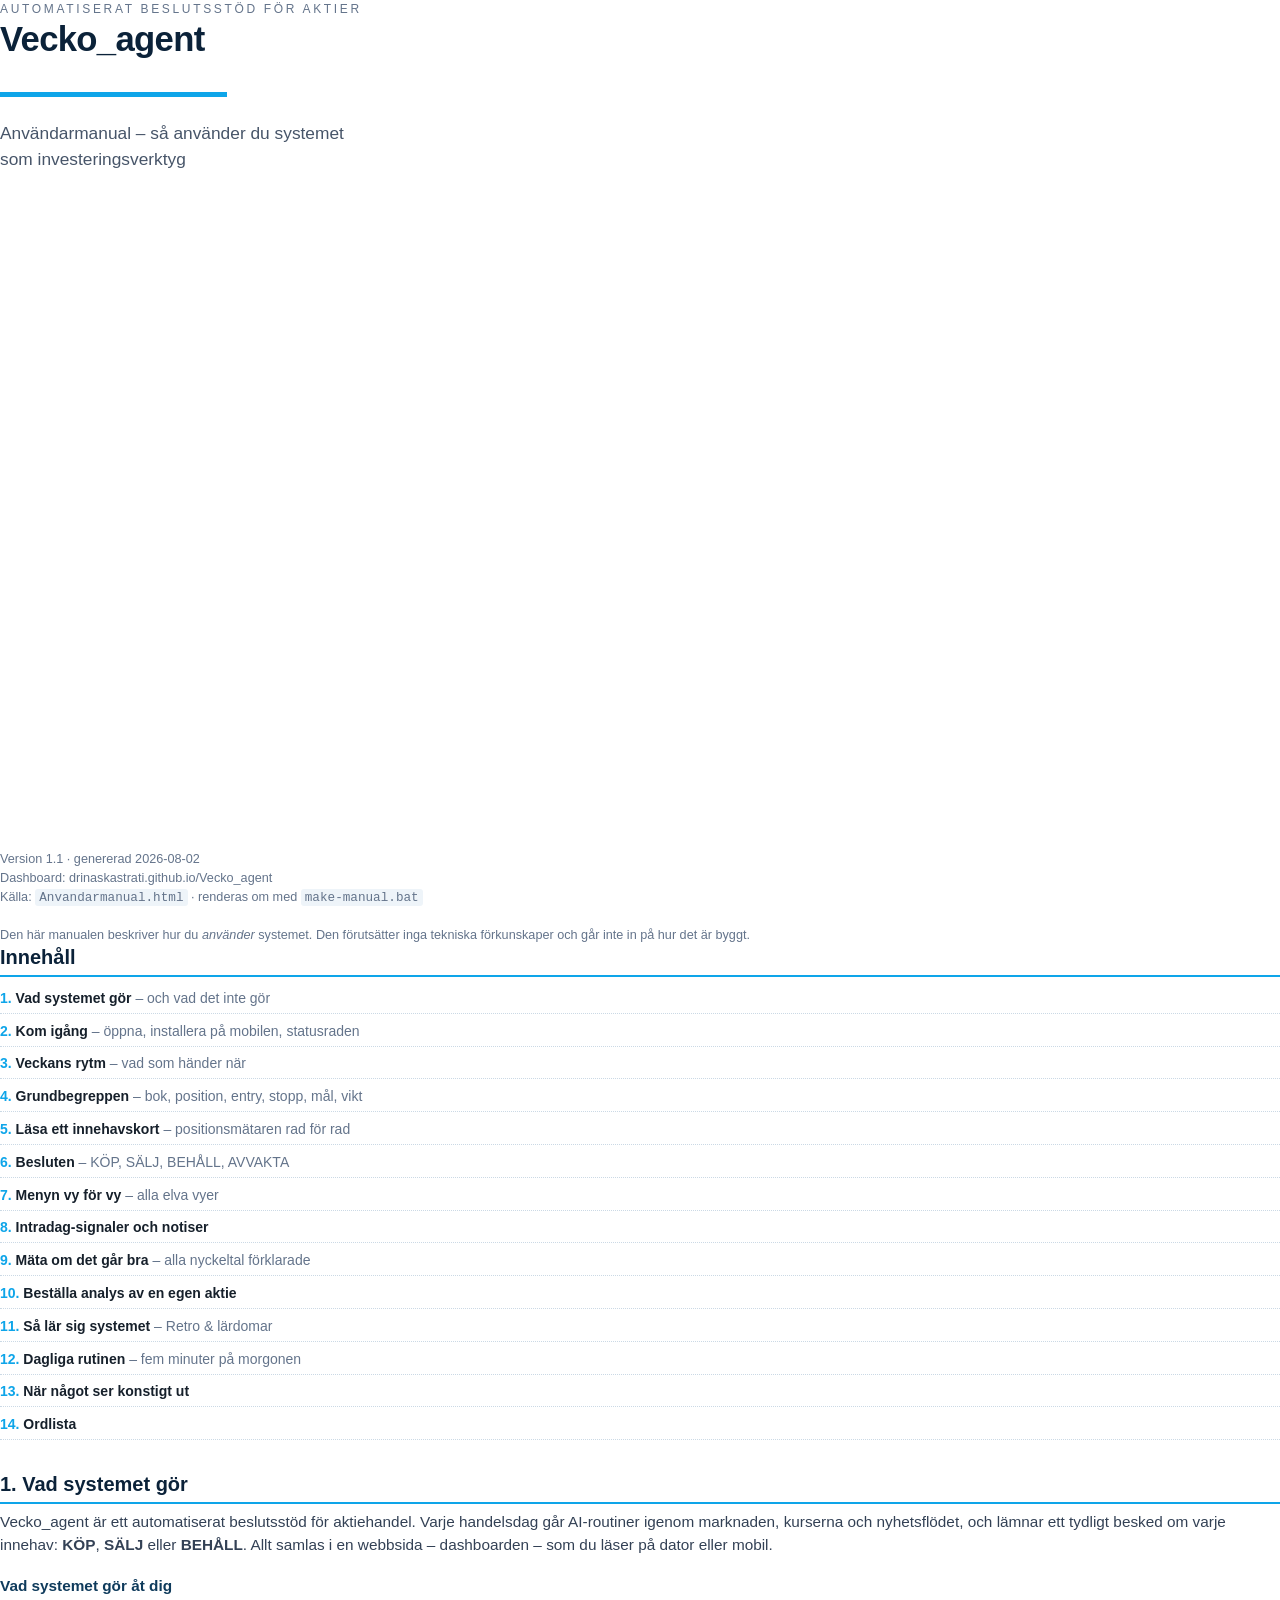
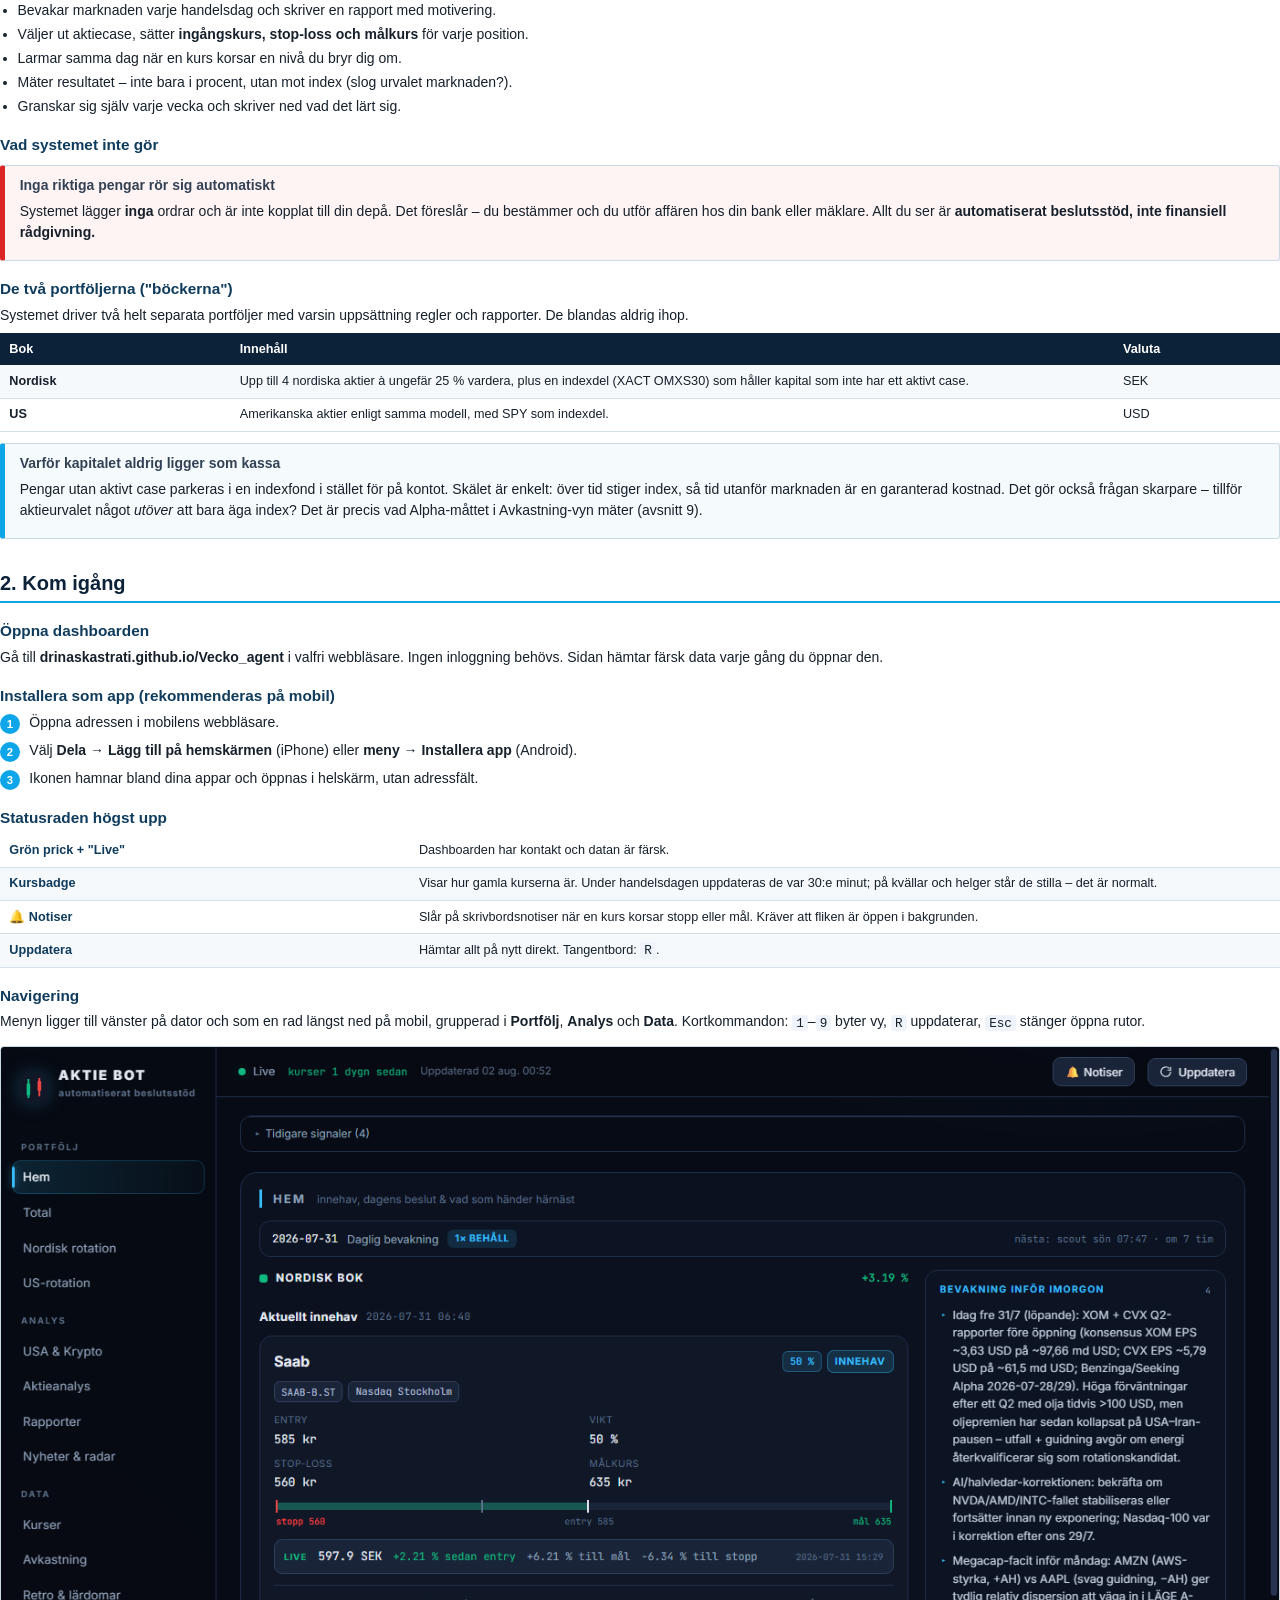
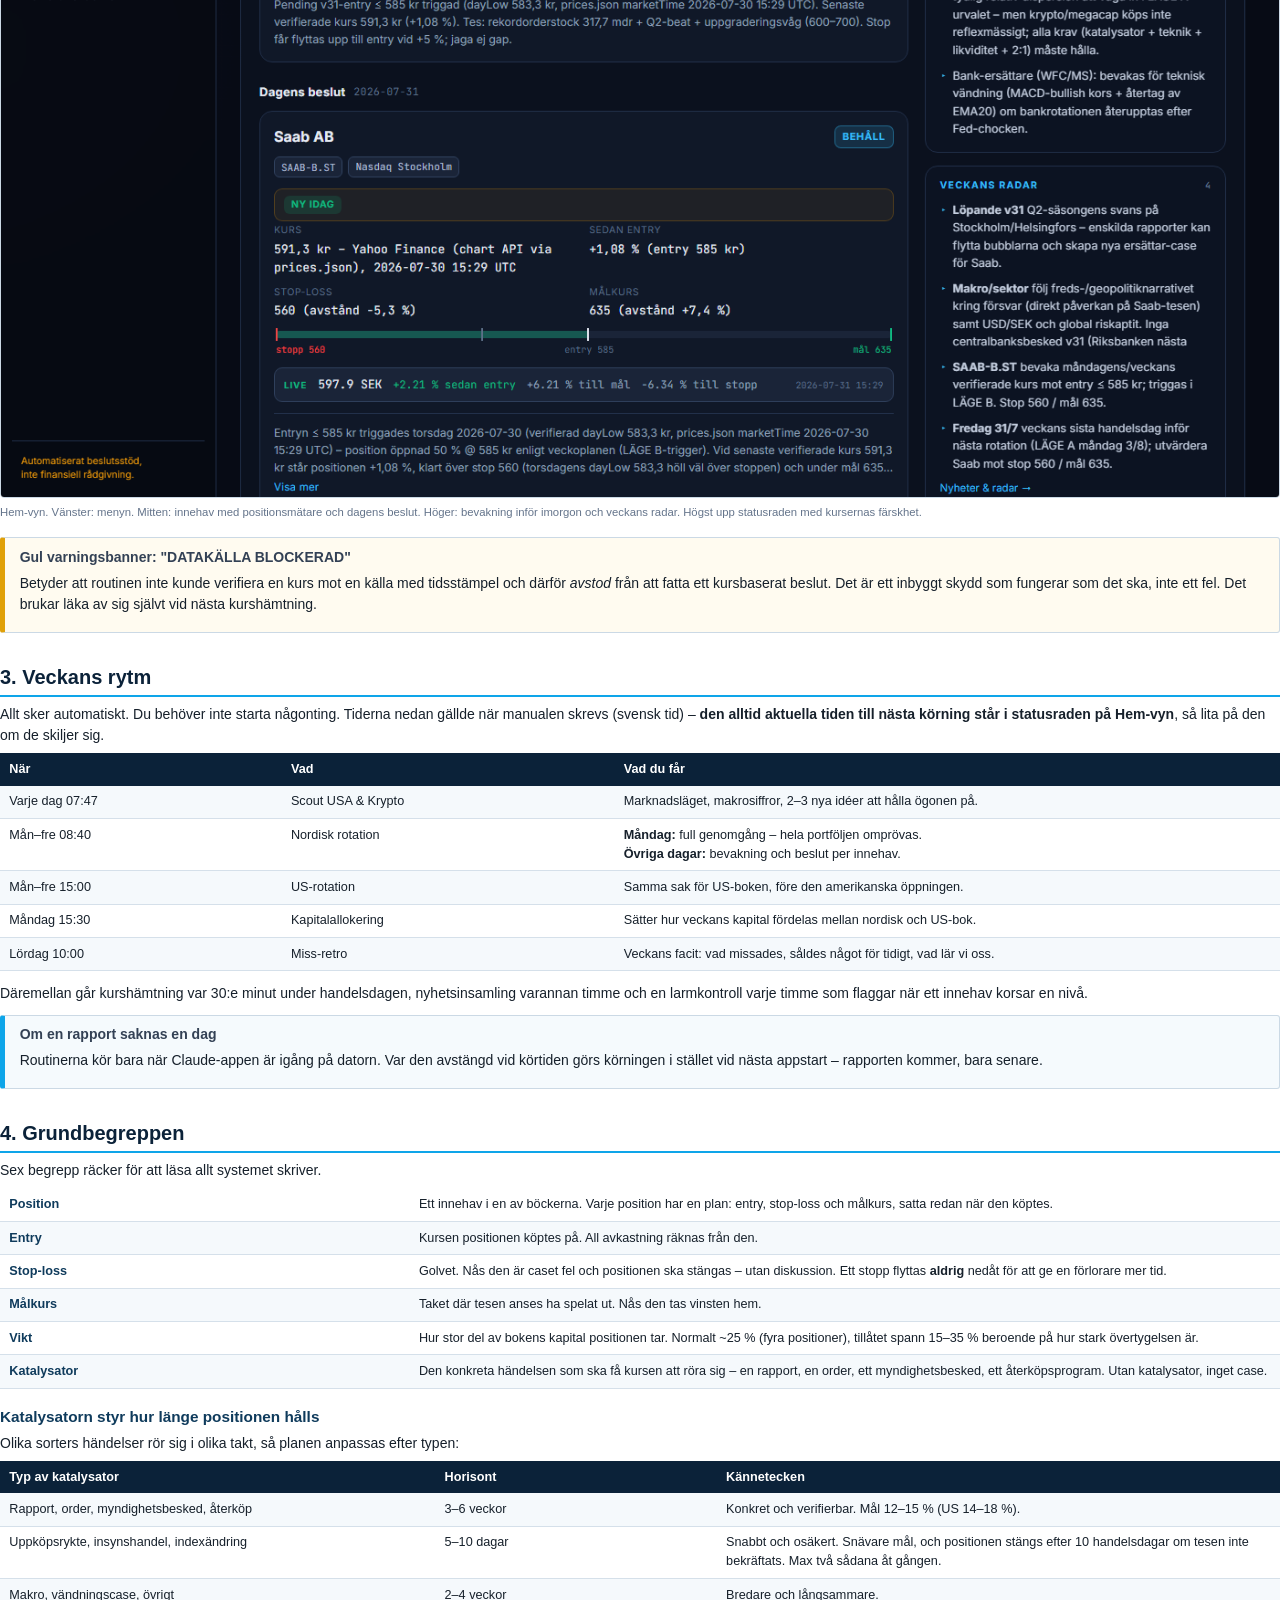
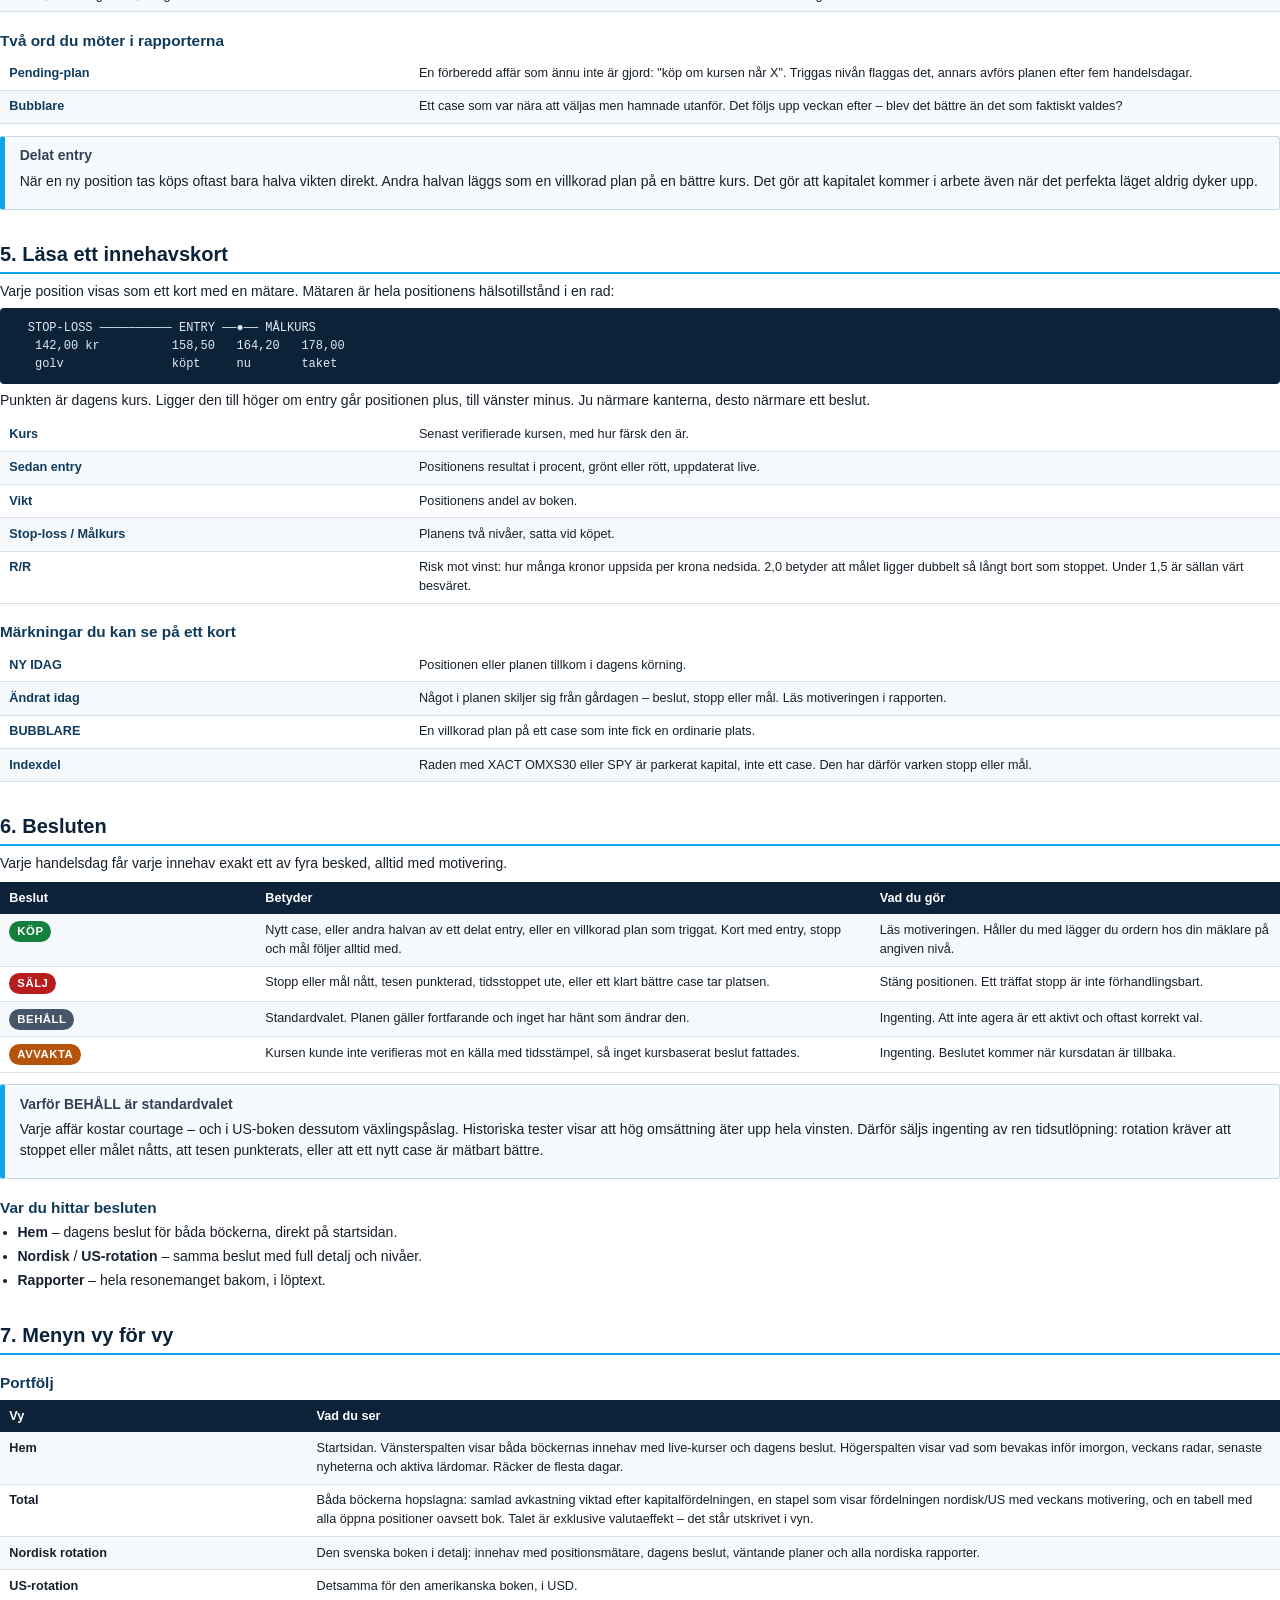
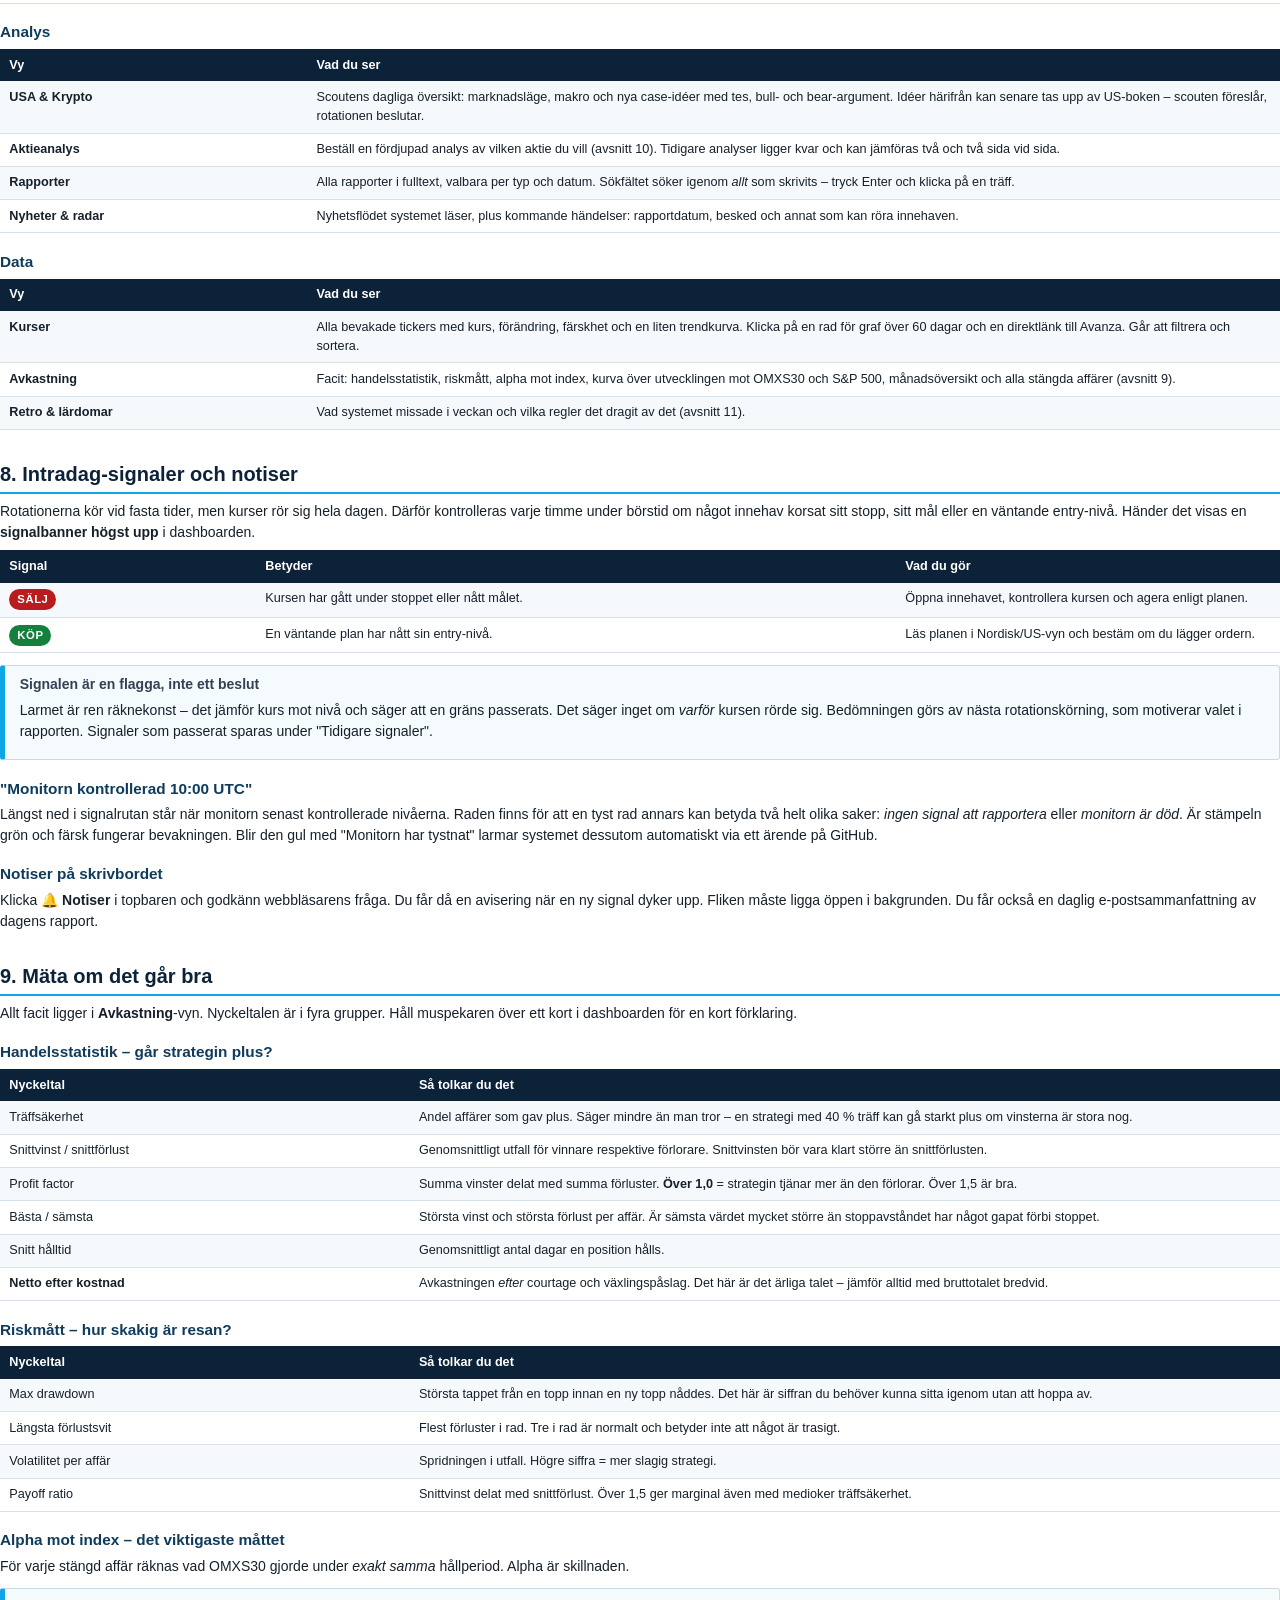
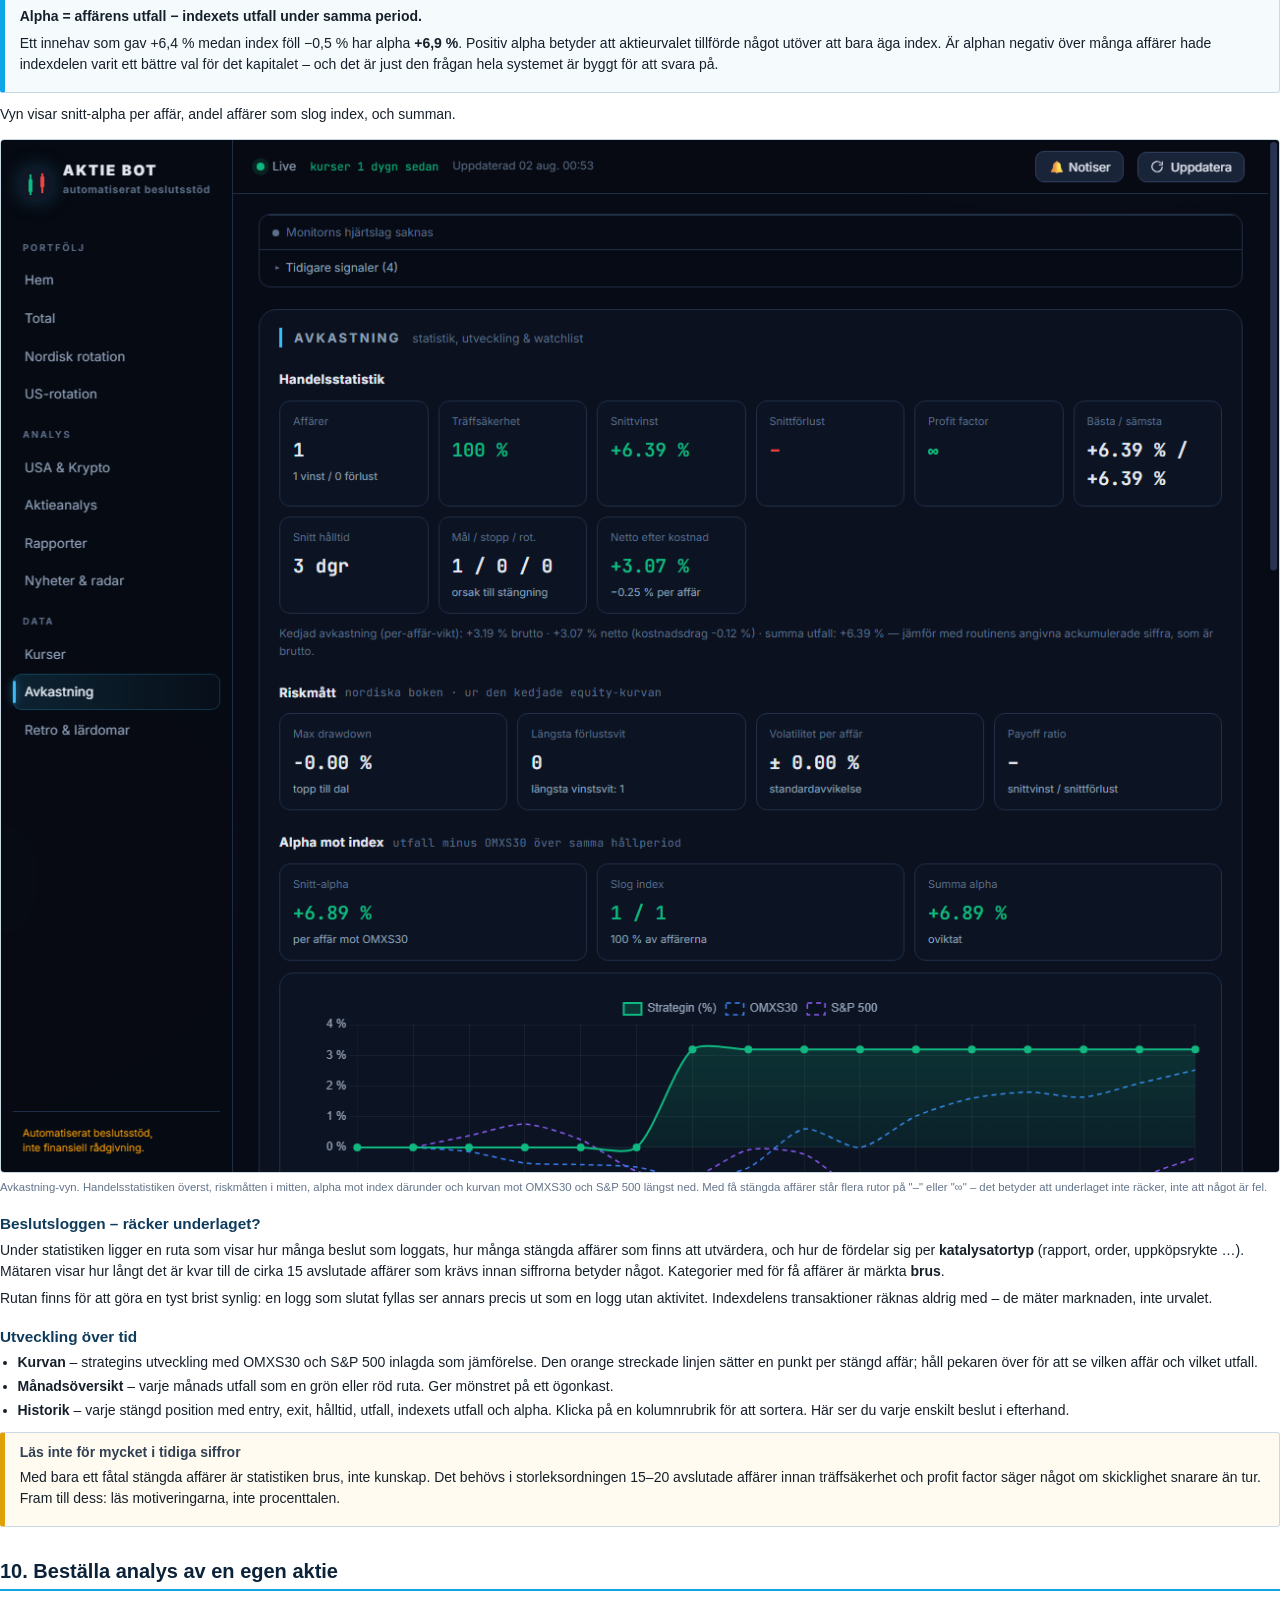
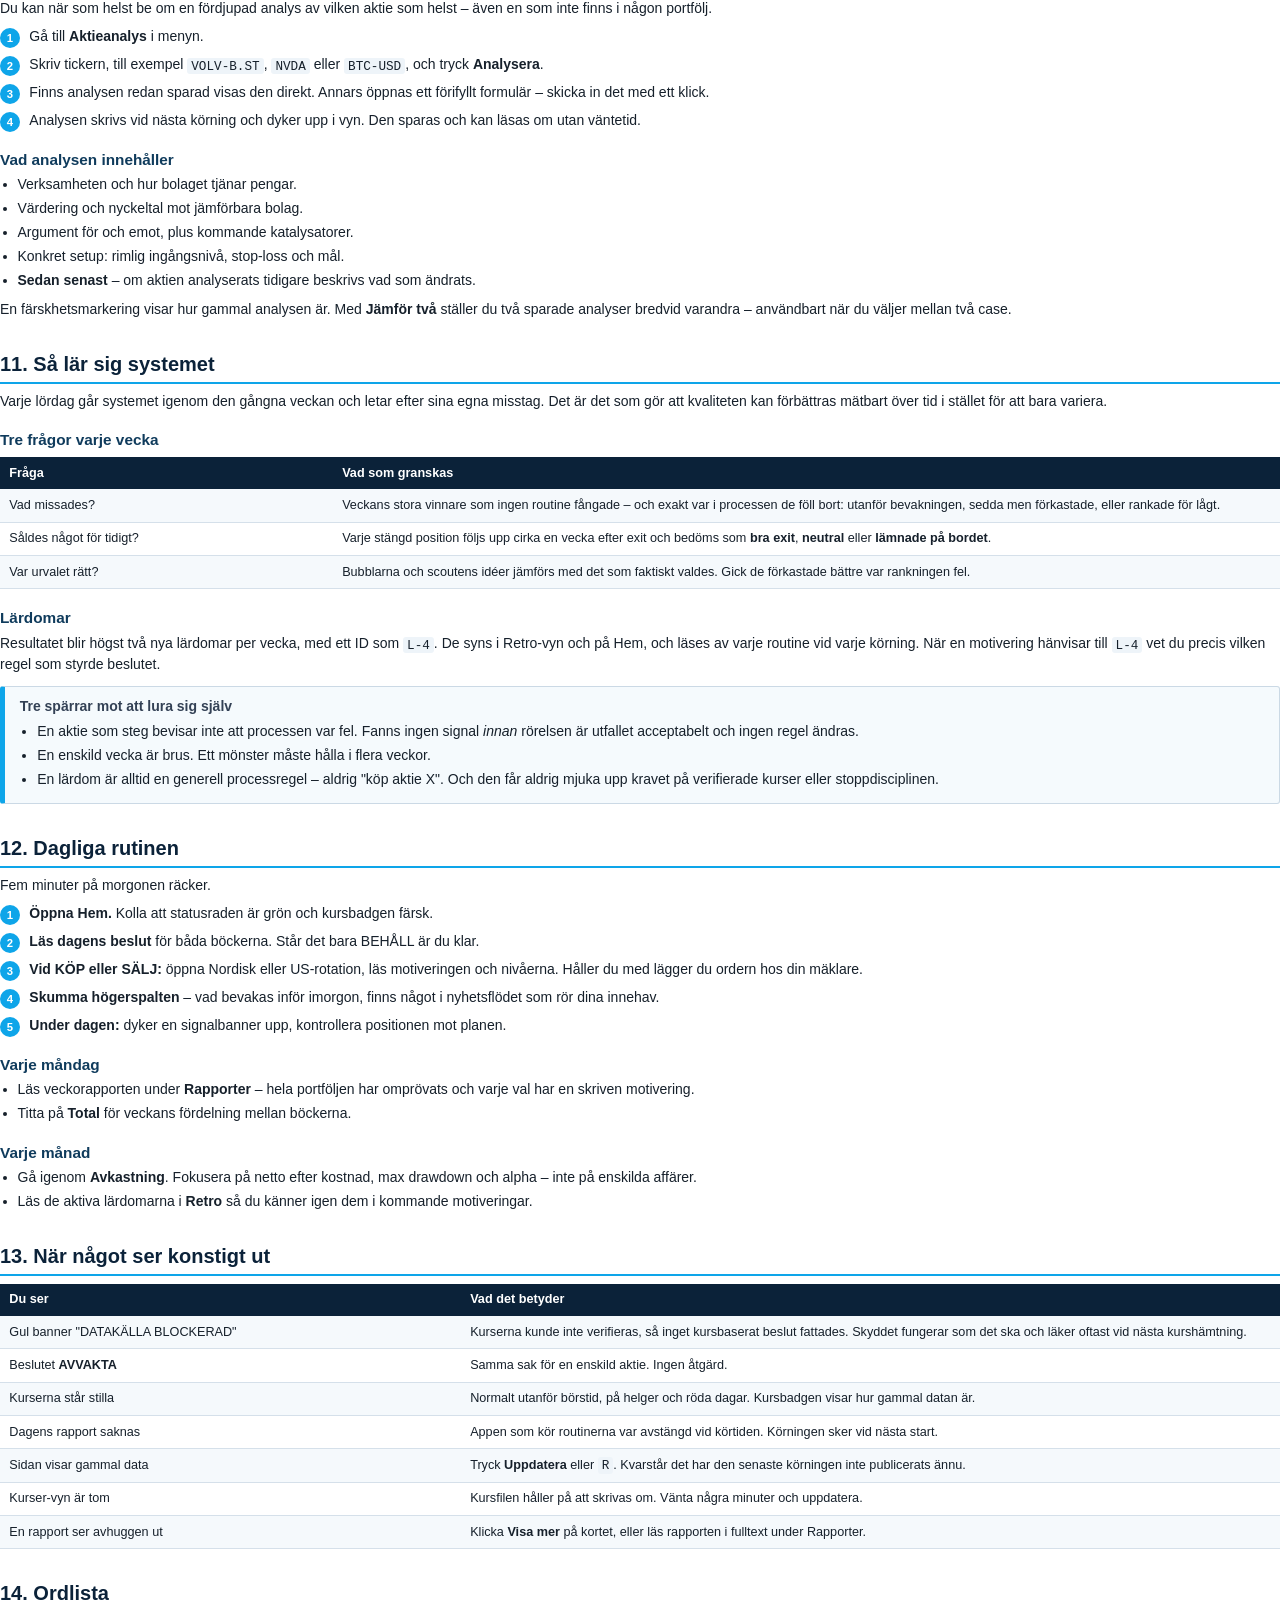
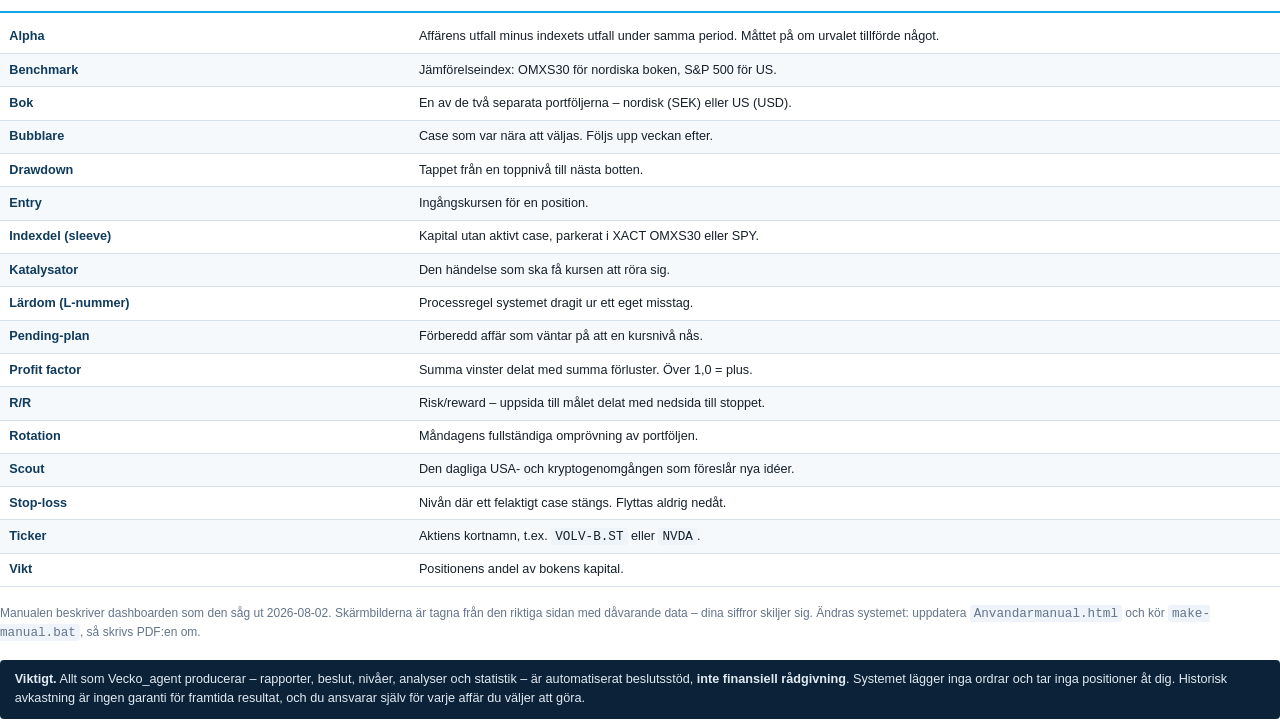
==== commit c39efba6: "Uppdatering via Cowork 2026-08-02  1:09:23,25" ====
--- a/Anvandarmanual.html
+++ b/Anvandarmanual.html
@@ -55,6 +55,9 @@
   .steps li::before{ content:counter(st); position:absolute; left:0; top:1pt;
         width:15pt; height:15pt; border-radius:50%; background:#0EA5E9; color:#fff;
         font-size:8.5pt; font-weight:700; text-align:center; line-height:15pt; }
+  figure{ margin:1em 0 1.2em; page-break-inside:avoid; }
+  figure img{ width:100%; max-width:100%; border:.8pt solid #CBD9E5; border-radius:4px; display:block; }
+  figcaption{ font-size:8.5pt; color:#64748B; margin-top:4pt; }
 </style>
 </head>
 <body>
@@ -65,8 +68,9 @@
   <div class="rule"></div>
   <div class="sub">Användarmanual – så använder du systemet<br/>som investeringsverktyg</div>
   <div class="meta">
-    Version 1.0 · augusti 2026<br/>
-    Dashboard: drinaskastrati.github.io/Vecko_agent<br/><br/>
+    Version 1.1 · genererad 2026-08-02<br/>
+    Dashboard: drinaskastrati.github.io/Vecko_agent<br/>
+    Källa: <code>Anvandarmanual.html</code> · renderas om med <code>make-manual.bat</code><br/><br/>
     Den här manualen beskriver hur du <em>använder</em> systemet. Den förutsätter inga
     tekniska förkunskaper och går inte in på hur det är byggt.
   </div>
@@ -166,6 +170,13 @@
 <b>Portfölj</b>, <b>Analys</b> och <b>Data</b>. Kortkommandon: <code>1</code>–<code>9</code>
 byter vy, <code>R</code> uppdaterar, <code>Esc</code> stänger öppna rutor.</p>
 
+<figure>
+  <img src="docs/manual/hem.png" alt="Dashboardens Hem-vy med innehav, dagens beslut och högerspalt"/>
+  <figcaption>Hem-vyn. Vänster: menyn. Mitten: innehav med positionsmätare och dagens beslut.
+  Höger: bevakning inför imorgon och veckans radar. Högst upp statusraden med kursernas
+  färskhet.</figcaption>
+</figure>
+
 <div class="box warn">
 <h4>Gul varningsbanner: "DATAKÄLLA BLOCKERAD"</h4>
 <p>Betyder att routinen inte kunde verifiera en kurs mot en källa med tidsstämpel och därför
@@ -177,7 +188,9 @@
 <section class="brk">
 <h2>3. Veckans rytm</h2>
 
-<p>Allt sker automatiskt. Du behöver inte starta någonting. Tider i svensk tid.</p>
+<p>Allt sker automatiskt. Du behöver inte starta någonting. Tiderna nedan gällde när manualen
+skrevs (svensk tid) – <b>den alltid aktuella tiden till nästa körning står i statusraden på
+Hem-vyn</b>, så lita på den om de skiljer sig.</p>
 
 <table>
 <tr><th style="width:22%">När</th><th style="width:26%">Vad</th><th>Vad du får</th></tr>
@@ -392,6 +405,12 @@
 motiverar valet i rapporten. Signaler som passerat sparas under "Tidigare signaler".</p>
 </div>
 
+<h3>"Monitorn kontrollerad 10:00 UTC"</h3>
+<p>Längst ned i signalrutan står när monitorn senast kontrollerade nivåerna. Raden finns för att
+en tyst rad annars kan betyda två helt olika saker: <em>ingen signal att rapportera</em> eller
+<em>monitorn är död</em>. Är stämpeln grön och färsk fungerar bevakningen. Blir den gul med
+"Monitorn har tystnat" larmar systemet dessutom automatiskt via ett ärende på GitHub.</p>
+
 <h3>Notiser på skrivbordet</h3>
 <p>Klicka <b>🔔 Notiser</b> i topbaren och godkänn webbläsarens fråga. Du får då en avisering när
 en ny signal dyker upp. Fliken måste ligga öppen i bakgrunden. Du får också en daglig
@@ -443,6 +462,22 @@
 systemet är byggt för att svara på.</p>
 </div>
 <p>Vyn visar snitt-alpha per affär, andel affärer som slog index, och summan.</p>
+
+<figure>
+  <img src="docs/manual/avkastning.png" alt="Avkastning-vyn med handelsstatistik, riskmått och alpha mot index"/>
+  <figcaption>Avkastning-vyn. Handelsstatistiken överst, riskmåtten i mitten, alpha mot index
+  därunder och kurvan mot OMXS30 och S&amp;P 500 längst ned. Med få stängda affärer står flera
+  rutor på "–" eller "∞" – det betyder att underlaget inte räcker, inte att något är fel.</figcaption>
+</figure>
+
+<h3>Beslutsloggen – räcker underlaget?</h3>
+<p>Under statistiken ligger en ruta som visar hur många beslut som loggats, hur många stängda
+affärer som finns att utvärdera, och hur de fördelar sig per <b>katalysatortyp</b> (rapport,
+order, uppköpsrykte …). Mätaren visar hur långt det är kvar till de cirka 15 avslutade affärer
+som krävs innan siffrorna betyder något. Kategorier med för få affärer är märkta <b>brus</b>.</p>
+<p>Rutan finns för att göra en tyst brist synlig: en logg som slutat fyllas ser annars precis ut
+som en logg utan aktivitet. Indexdelens transaktioner räknas aldrig med – de mäter marknaden,
+inte urvalet.</p>
 
 <h3>Utveckling över tid</h3>
 <ul>
@@ -602,6 +637,11 @@
 <tr><td>Vikt</td><td>Positionens andel av bokens kapital.</td></tr>
 </table>
 
+<p class="small" style="margin-top:1.4em">Manualen beskriver dashboarden som den såg ut
+2026-08-02. Skärmbilderna är tagna från den riktiga sidan med dåvarande data – dina siffror
+skiljer sig. Ändras systemet: uppdatera <code>Anvandarmanual.html</code> och kör
+<code>make-manual.bat</code>, så skrivs PDF:en om.</p>
+
 <div class="disc">
 <b>Viktigt.</b> Allt som Vecko_agent producerar – rapporter, beslut, nivåer, analyser och
 statistik – är automatiserat beslutsstöd, <b>inte finansiell rådgivning</b>. Systemet lägger inga
